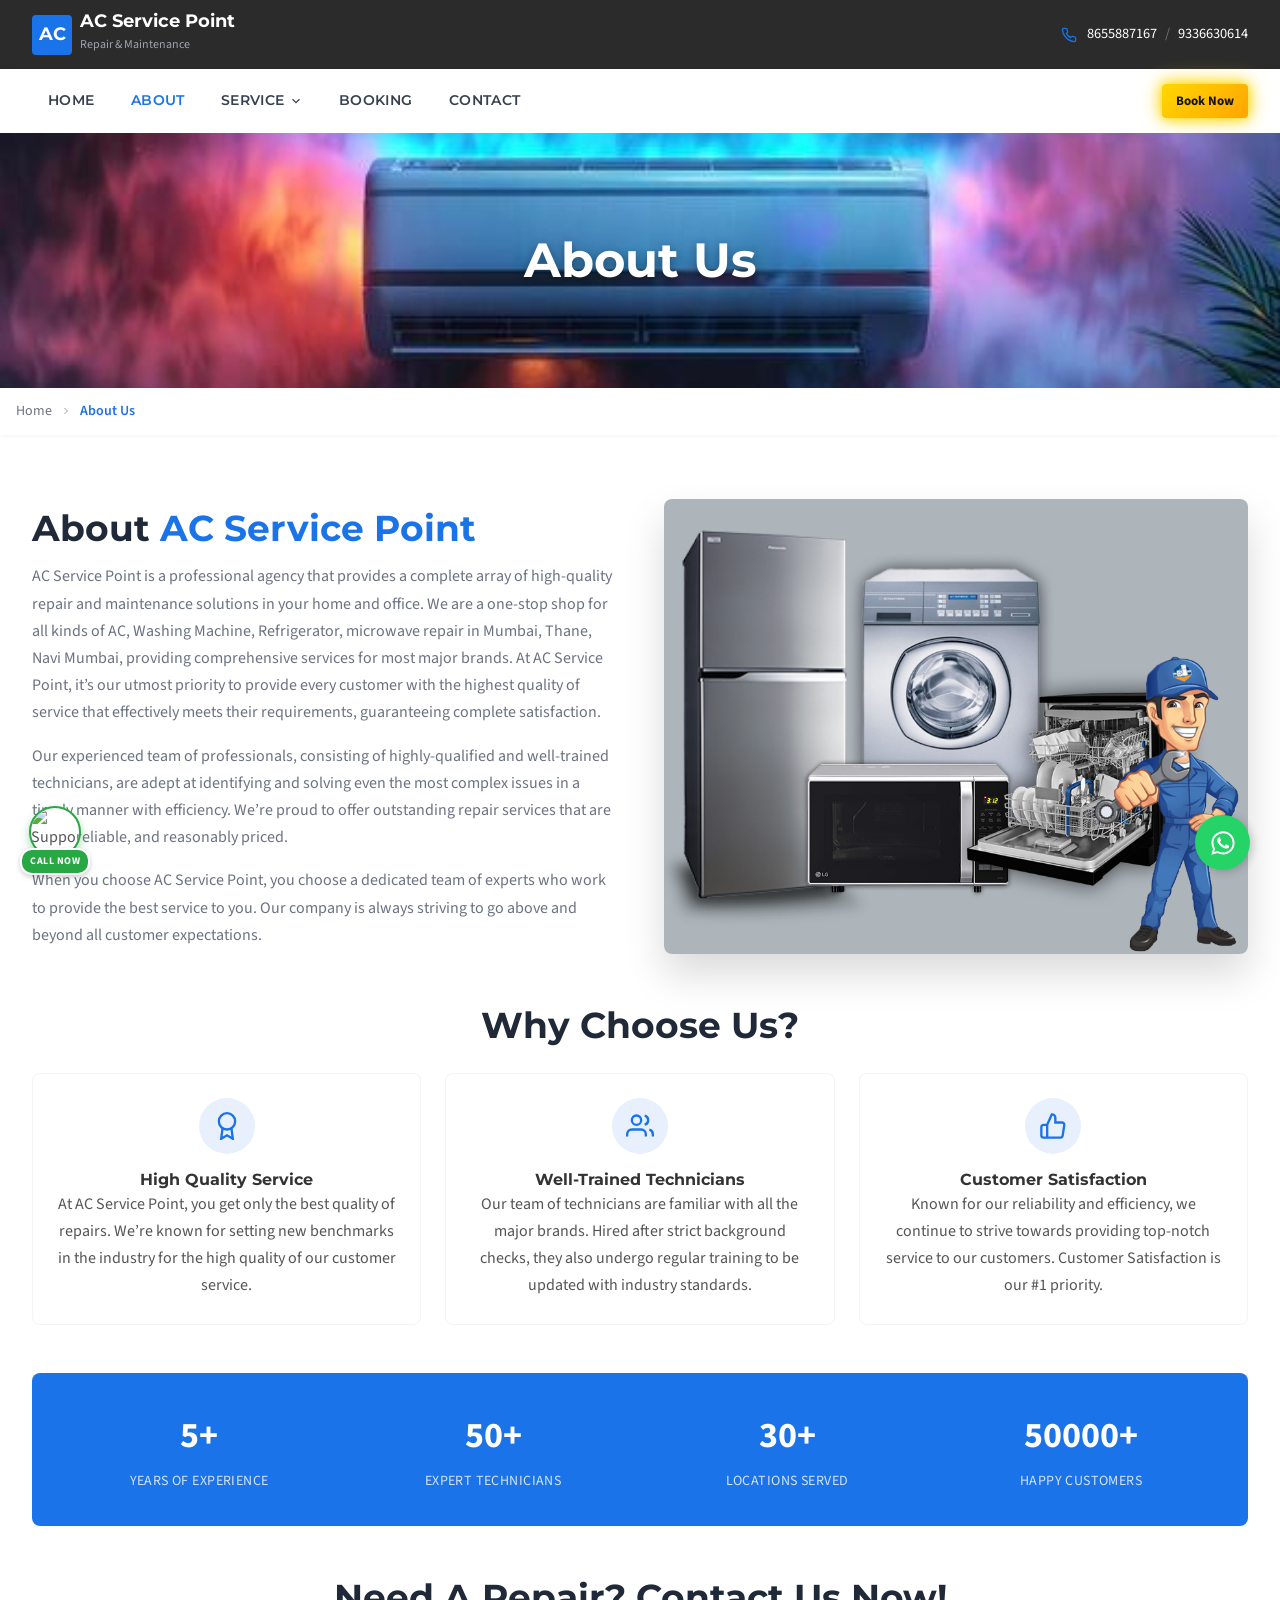
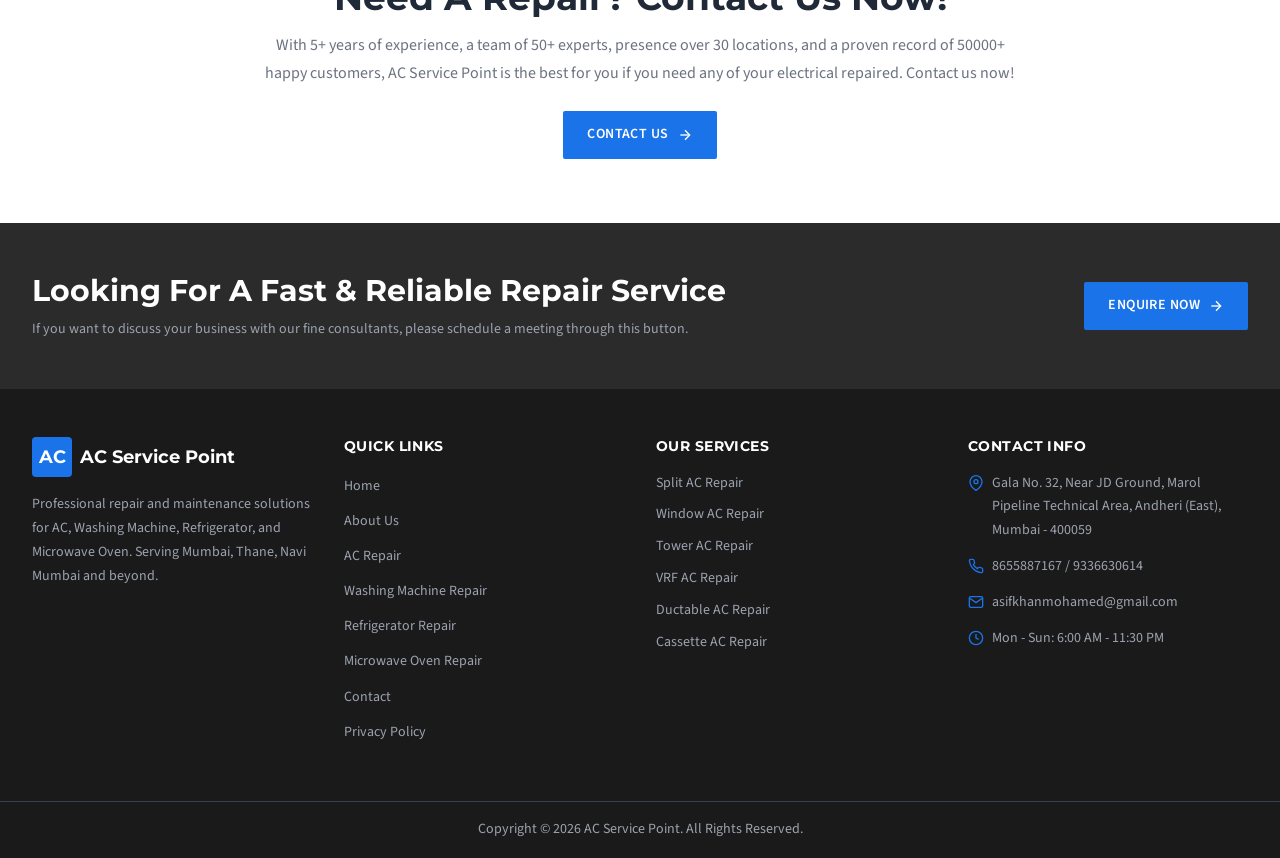
==== about.html @ 1a653a92 "Initial commit via Netlify [skip ci]" ====
<!doctype html>
<html lang="en">
<head>
<meta charset="UTF-8" />
<meta name="viewport" content="width=device-width, initial-scale=1.0" />
<title>About Us | AC Service Point - Expert Repair & Maintenance</title>
<meta name="description" content="Learn more about AC Service Point. We provide reliable residential and commercial AC, refrigerator, washing machine, and microwave repair across Mumbai." />
<meta name="keywords" content="about AC service point, expert appliance technicians, commercial AC repair Mumbai, trusted repair service provider" />
<link rel="stylesheet" href="style.css" />
</head>
<body>

<!-- ========================= HEADER ========================= -->
<header class="site-header">
  <div class="top-bar">
    <div class="container-custom">
      <a href="index.html" class="brand">
        <div class="brand-logo">AC</div>
        <div>
          <span class="brand-name">AC Service Point</span>
          <span class="brand-tag">Repair &amp; Maintenance</span>
        </div>
      </a>
      <div class="phones">
        <svg class="icon-inline" viewBox="0 0 24 24" fill="none" stroke="#1a73e8" stroke-width="2"><path d="M22 16.92v3a2 2 0 0 1-2.18 2 19.79 19.79 0 0 1-8.63-3.07 19.5 19.5 0 0 1-6-6 19.79 19.79 0 0 1-3.07-8.67A2 2 0 0 1 4.11 2h3a2 2 0 0 1 2 1.72c.127.96.361 1.903.7 2.81a2 2 0 0 1-.45 2.11L8.09 9.91a16 16 0 0 0 6 6l1.27-1.27a2 2 0 0 1 2.11-.45c.907.339 1.85.573 2.81.7A2 2 0 0 1 22 16.92z"/></svg>
        <a href="tel:8655887167">8655887167</a>
        <span class="sep">/</span>
        <a href="tel:9336630614">9336630614</a>
      </div>
    </div>
  </div>

  <nav class="navbar" id="navbar">
    <div class="container-custom nav-inner" style="display:flex; justify-content:space-between; align-items:center;">
      <button class="menu-toggle" onclick="toggleMobileMenu()" aria-label="Toggle menu">
        <svg id="menuIconOpen" viewBox="0 0 24 24" fill="none" stroke="currentColor" stroke-width="2"><line x1="3" y1="12" x2="21" y2="12"/><line x1="3" y1="6" x2="21" y2="6"/><line x1="3" y1="18" x2="21" y2="18"/></svg>
        <svg id="menuIconClose" viewBox="0 0 24 24" fill="none" stroke="currentColor" stroke-width="2" style="display:none"><line x1="18" y1="6" x2="6" y2="18"/><line x1="6" y1="6" x2="18" y2="18"/></svg>
      </button>

      <ul class="nav-links">
        <li><a href="index.html">Home</a></li>
        <li><a href="about.html" class="active">About</a></li>
        <li class="dropdown" id="serviceDropdown">
          <button type="button" onclick="toggleDropdown()">
            Service
            <svg class="chevron" viewBox="0 0 24 24" fill="none" stroke="currentColor" stroke-width="2"><polyline points="6 9 12 15 18 9"/></svg>
          </button>
          <ul class="dropdown-menu">
            <li><a href="ac-repair.html">Air Conditioner Repair</a></li>
            <li><a href="washing-machine-repair.html">Washing Machine Repair</a></li>
            <li><a href="refrigerator-repair.html">Refrigerator Repair</a></li>
            <li><a href="microwave-oven-repair.html">Microwave Oven Repair</a></li>
          </ul>
        </li>
        <li><a href="services.html">Booking</a></li>
        <li><a href="contact.html">Contact</a></li>
      </ul>

      <a href="services.html" style="background:linear-gradient(135deg, #FFD700, #FFA500); color:#111111; padding:6px 14px; border-radius:4px; font-weight:700; text-decoration:none; font-size:13px; box-shadow: 0 0 12px #FFD700, 0 0 22px rgba(255, 215, 0, 0.8);">Book Now</a>
    </div>

    <div class="mobile-menu" id="mobileMenu">
      <ul>
        <li><a href="index.html">Home</a></li>
        <li><a href="about.html" class="active">About</a></li>
        <li>
          <button type="button" class="mobile-dropdown-toggle" onclick="toggleMobileDropdown()">
            Service
            <svg class="chevron" viewBox="0 0 24 24" fill="none" stroke="currentColor" stroke-width="2"><polyline points="6 9 12 15 18 9"/></svg>
          </button>
          <ul class="mobile-submenu" id="mobileSubmenu">
            <li><a href="ac-repair.html">Air Conditioner Repair</a></li>
            <li><a href="washing-machine-repair.html">Washing Machine Repair</a></li>
            <li><a href="refrigerator-repair.html">Refrigerator Repair</a></li>
            <li><a href="microwave-oven-repair.html">Microwave Oven Repair</a></li>
          </ul>
        </li>
        <li><a href="services.html">Booking</a></li>
        <li><a href="contact.html">Contact</a></li>
      </ul>
    </div>
  </nav>
</header>

<!-- ========================= PAGE HEADER ========================= -->
<div class="page-header">
  <div class="page-header-bg" style="background-image:url('images/page-header-bg.jpg')">
    <div class="container-custom">
      <h1 class="text-shadow">About Us</h1>
    </div>
  </div>
  <div class="breadcrumb-bar">
    <div class="container-custom">
      <ul class="breadcrumb">
        <li><a href="index.html">Home</a></li>
        <svg class="sep" viewBox="0 0 24 24" fill="none" stroke="currentColor" stroke-width="2"><polyline points="9 18 15 12 9 6"/></svg>
        <li class="current">About Us</li>
      </ul>
    </div>
  </div>
</div>

<!-- ========================= ABOUT CONTENT ========================= -->
<section class="section-padding">
  <div class="container-custom">
    <div class="two-col" style="margin-bottom:3rem">
      <div class="animate-slide-in-left">
        <h2 class="section-title" style="margin-top:0">About <span class="accent-text">AC Service Point</span></h2>
        <p>AC Service Point is a professional agency that provides a complete array of high-quality repair and maintenance solutions in your home and office. We are a one-stop shop for all kinds of AC, Washing Machine, Refrigerator, microwave repair in Mumbai, Thane, Navi Mumbai, providing comprehensive services for most major brands. At AC Service Point, it&rsquo;s our utmost priority to provide every customer with the highest quality of service that effectively meets their requirements, guaranteeing complete satisfaction.</p>
        <p>Our experienced team of professionals, consisting of highly-qualified and well-trained technicians, are adept at identifying and solving even the most complex issues in a timely manner with efficiency. We&rsquo;re proud to offer outstanding repair services that are quick, reliable, and reasonably priced.</p>
        <p style="margin-bottom:0">When you choose AC Service Point, you choose a dedicated team of experts who work to provide the best service to you. Our company is always striving to go above and beyond all customer expectations.</p>
      </div>
      <div class="animate-slide-in-right">
        <img src="images/about-main.jpg" alt="AC Service Point" />
      </div>
    </div>

    <!-- Why Choose Us -->
    <div>
      <h3 class="section-title" style="text-align:center;margin-top:0">Why Choose Us?</h3>
      <div class="why-choose-grid">
        <div class="why-choose-card">
          <div class="feature-icon"><svg viewBox="0 0 24 24" fill="none" stroke="currentColor" stroke-width="2"><circle cx="12" cy="8" r="7"/><polyline points="8.21 13.89 7 23 12 20 17 23 15.79 13.88"/></svg></div>
          <h4>High Quality Service</h4>
          <p>At AC Service Point, you get only the best quality of repairs. We&rsquo;re known for setting new benchmarks in the industry for the high quality of our customer service.</p>
        </div>
        <div class="why-choose-card">
          <div class="feature-icon"><svg viewBox="0 0 24 24" fill="none" stroke="currentColor" stroke-width="2"><path d="M17 21v-2a4 4 0 0 0-4-4H5a4 4 0 0 0-4 4v2"/><circle cx="9" cy="7" r="4"/><path d="M23 21v-2a4 4 0 0 0-3-3.87"/><path d="M16 3.13a4 4 0 0 1 0 7.75"/></svg></div>
          <h4>Well-Trained Technicians</h4>
          <p>Our team of technicians are familiar with all the major brands. Hired after strict background checks, they also undergo regular training to be updated with industry standards.</p>
        </div>
        <div class="why-choose-card">
          <div class="feature-icon"><svg viewBox="0 0 24 24" fill="none" stroke="currentColor" stroke-width="2"><path d="M14 9V5a3 3 0 0 0-3-3l-4 9v11h11.28a2 2 0 0 0 2-1.7l1.38-9a2 2 0 0 0-2-2.3zM7 22H4a2 2 0 0 1-2-2v-7a2 2 0 0 1 2-2h3"/></svg></div>
          <h4>Customer Satisfaction</h4>
          <p>Known for our reliability and efficiency, we continue to strive towards providing top-notch service to our customers. Customer Satisfaction is our #1 priority.</p>
        </div>
      </div>
    </div>

    <!-- Stats -->
    <div class="stats-card">
      <div class="stats-grid">
        <div><p class="stat-value">5+</p><p class="stat-label">Years of Experience</p></div>
        <div><p class="stat-value">50+</p><p class="stat-label">Expert Technicians</p></div>
        <div><p class="stat-value">30+</p><p class="stat-label">Locations Served</p></div>
        <div><p class="stat-value">50000+</p><p class="stat-label">Happy Customers</p></div>
      </div>
    </div>

    <!-- Need a repair -->
    <div class="need-repair">
      <h3 class="section-title">Need A Repair? Contact Us Now!</h3>
      <p>With 5+ years of experience, a team of 50+ experts, presence over 30 locations, and a proven record of 50000+ happy customers, AC Service Point is the best for you if you need any of your electrical repaired. Contact us now!</p>
      <a href="contact.html" class="btn-primary">Contact Us
        <svg width="16" height="16" viewBox="0 0 24 24" fill="none" stroke="currentColor" stroke-width="2"><line x1="5" y1="12" x2="19" y2="12"/><polyline points="12 5 19 12 12 19"/></svg>
      </a>
    </div>
  </div>
</section>

<!-- ========================= CTA ========================= -->
<section class="cta-band">
  <div class="container-custom">
    <div>
      <h2>Looking For A Fast &amp; Reliable Repair Service</h2>
      <p>If you want to discuss your business with our fine consultants, please schedule a meeting through this button.</p>
    </div>
    <div>
      <button class="btn-primary" onclick="openEnquiryModal()">Enquire Now
        <svg width="16" height="16" viewBox="0 0 24 24" fill="none" stroke="currentColor" stroke-width="2"><line x1="5" y1="12" x2="19" y2="12"/><polyline points="12 5 19 12 12 19"/></svg>
      </button>
    </div>
  </div>
</section>

<!-- ========================= FOOTER ========================= -->
<footer class="site-footer">
  <div class="container-custom">
    <div class="footer-grid">
      <div class="footer-about">
        <div class="footer-brand">
          <div class="brand-logo">AC</div>
          <span class="brand-name">AC Service Point</span>
        </div>
        <p>Professional repair and maintenance solutions for AC, Washing Machine, Refrigerator, and Microwave Oven. Serving Mumbai, Thane, Navi Mumbai and beyond.</p>
      </div>
      <div>
        <h4>Quick Links</h4>
        <ul class="footer-links">
          <li><a href="index.html">Home</a></li>
          <li><a href="about.html">About Us</a></li>
          <li><a href="ac-repair.html">AC Repair</a></li>
          <li><a href="washing-machine-repair.html">Washing Machine Repair</a></li>
          <li><a href="refrigerator-repair.html">Refrigerator Repair</a></li>
          <li><a href="microwave-oven-repair.html">Microwave Oven Repair</a></li>
          <li><a href="contact.html">Contact</a></li>
		  <li><a href="privacy-policy.html">Privacy Policy</a></li>
        </ul>
      </div>
      <div>
        <h4>Our Services</h4>
        <ul class="footer-services">
          <li>Split AC Repair</li>
          <li>Window AC Repair</li>
          <li>Tower AC Repair</li>
          <li>VRF AC Repair</li>
          <li>Ductable AC Repair</li>
          <li>Cassette AC Repair</li>
        </ul>
      </div>
      <div>
        <h4>Contact Info</h4>
        <ul class="footer-contact">
          <li><svg viewBox="0 0 24 24" fill="none" stroke="currentColor" stroke-width="2"><path d="M21 10c0 7-9 13-9 13s-9-6-9-13a9 9 0 0 1 18 0z"/><circle cx="12" cy="10" r="3"/></svg><span>Gala No. 32, Near JD Ground, Marol Pipeline Technical Area, Andheri (East), Mumbai - 400059</span></li>
          <li><svg viewBox="0 0 24 24" fill="none" stroke="currentColor" stroke-width="2"><path d="M22 16.92v3a2 2 0 0 1-2.18 2 19.79 19.79 0 0 1-8.63-3.07 19.5 19.5 0 0 1-6-6 19.79 19.79 0 0 1-3.07-8.67A2 2 0 0 1 4.11 2h3a2 2 0 0 1 2 1.72c.127.96.361 1.903.7 2.81a2 2 0 0 1-.45 2.11L8.09 9.91a16 16 0 0 0 6 6l1.27-1.27a2 2 0 0 1 2.11-.45c.907.339 1.85.573 2.81.7A2 2 0 0 1 22 16.92z"/></svg><span><a href="tel:8655887167">8655887167</a> / <a href="tel:9336630614">9336630614</a></span></li>
          <li><svg viewBox="0 0 24 24" fill="none" stroke="currentColor" stroke-width="2"><path d="M4 4h16c1.1 0 2 .9 2 2v12c0 1.1-.9 2-2 2H4c-1.1 0-2-.9-2-2V6c0-1.1.9-2 2-2z"/><polyline points="22,6 12,13 2,6"/></svg><a href="mailto:asifkhanmohamed@gmail.com">asifkhanmohamed@gmail.com</a></li>
          <li><svg viewBox="0 0 24 24" fill="none" stroke="currentColor" stroke-width="2"><circle cx="12" cy="12" r="10"/><polyline points="12 6 12 12 16 14"/></svg><span>Mon - Sun: 6:00 AM - 11:30 PM</span></li>
        </ul>
      </div>
    </div>
  </div>
  <div class="footer-bottom">
    <div class="container-custom">
      <p>Copyright &copy; <span id="year"></span> AC Service Point. All Rights Reserved.</p>
    </div>
  </div>
</footer>

<!-- ========================= ENQUIRY MODAL ========================= -->
<div class="modal-overlay" id="enquiryModal" onclick="closeEnquiryModalOverlay(event)">
  <div class="modal-content" onclick="event.stopPropagation()">
    <div class="modal-header">
      <h4>Enquiry Form</h4>
      <button class="modal-close" onclick="closeEnquiryModal()">
        <svg viewBox="0 0 24 24" fill="none" stroke="currentColor" stroke-width="2"><line x1="18" y1="6" x2="6" y2="18"/><line x1="6" y1="6" x2="18" y2="18"/></svg>
      </button>
    </div>
    
    <!-- Form with ID 'contactForm' for the AJAX script -->
    <form class="modal-body" id="contactForm">
      <!-- Web3Forms Hidden Inputs -->
      <input type="hidden" name="access_key" value="e9f3c609-80e4-412a-94fb-addff8fb1301">
      <input type="hidden" name="subject" value="New Quick Enquiry from Website">

      <div class="form-field">
        <input type="text" name="name" placeholder="Full Name" required />
      </div>

      <div class="form-field">
        <input type="text" name="mobile" placeholder="Mobile Number" required maxlength="10" minlength="10" oninput="this.value=this.value.replace(/[^0-9]/g,'')" />
      </div>

      <div class="form-field">
        <select name="service" required>
          <option value="" disabled selected>Select Service</option>
          <option>Flat AC Copper Piping Installation</option>
  <option>Commercial AC Project Piping Work</option>

  <!-- Split AC -->
  <option>Split AC Service</option>
  <option>Split AC Repair</option>
  <option>Split AC Gas Charging</option>
  <option>Split AC Installation</option>
  <option>Split AC Uninstallation</option>
  
  <!-- Window AC -->
  <option>Window AC Service</option>
  <option>Window AC Repair</option>
  <option>Window AC Gas Charging</option>
  <option>Window AC Installation</option>
  <option>Window AC Uninstallation</option>
  
  <!-- Cassette AC -->
  <option>Cassette AC Service</option>
  <option>Cassette AC Repair</option>
  <option>Cassette AC Gas Charging</option>
  <option>Cassette AC Installation</option>
  <option>Cassette AC Uninstallation</option>

  <!-- Tower AC -->
  <option>Tower AC Service</option>
  <option>Tower AC Repair</option>
  <option>Tower AC Gas Charging</option>
  <option>Tower AC Installation</option>
  <option>Tower AC Uninstallation</option>
  
  <!-- VRF AC (Commercial / Large Projects) -->
  <option>VRF AC Project Consultation & Designing</option>
  <option>VRF AC Piping & Installation Work</option>
  <option>VRF AC Service & Maintenance</option>
  <option>VRF AC Repair & Gas Charging</option>
  <option>VRF AC Uninstallation</option>
  
  <!-- Ductable AC (Commercial / Large Projects) -->
  <option>Ductable AC Project Designing & Layout</option>
  <option>Ductable AC Ducting & Piping Work</option>
  <option>Ductable AC Installation</option>
  <option>Ductable AC Service & Maintenance</option>
  <option>Ductable AC Repair & Gas Charging</option>
  <option>Ductable AC Uninstallation</option>
  
  <!-- Package AC (Commercial) -->
  <option>Package AC Installation</option>
  <option>Package AC Service & Maintenance</option>
  <option>Package AC Repair & Gas Charging</option>
  <option>Package AC Uninstallation</option>
  
  <!-- Refrigerator -->
  <option>Refrigerator Service</option>
  <option>Refrigerator Repair</option>
  <option>Refrigerator Gas Charging</option>
  <option>Refrigerator Installation</option>
  <option>Refrigerator Uninstallation</option>
  
  <!-- Washing Machine -->
  <option>Washing Machine Service</option>
  <option>Washing Machine Repair</option>
  <option>Washing Machine Installation</option>
  <option>Washing Machine Uninstallation</option>
  
  <!-- Microwave Oven -->
  <option>Microwave Oven Service</option>
  <option>Microwave Oven Repair</option>
  <option>Microwave Oven Installation</option>
  <option>Microwave Oven Uninstallation</option>
        </select>
      </div>

      <div class="form-field">
        <input type="text" name="area" placeholder="Enter Area / Society (Serving All Mumbai)" required />
      </div>

      <button type="submit" class="modal-submit" id="submitBtn">Submit</button>
    </form>

    <div class="modal-footer">
      <button class="modal-cancel" onclick="closeEnquiryModal()">Close</button>
    </div>
  </div>
</div>
<!-- ========================= GIRL CALL BUTTON (LEFT SIDE) ========================= -->
<a href="tel:8655887167" class="support-call-btn" aria-label="Call Now">
  <div class="support-img-wrapper">
    <img src="https://images.unsplash.com/photo-1573496359142-b8d87734a5a2?w=150&auto=format&fit=crop&q=80" alt="Support Agent">
  </div>
  <span class="call-now-badge">Call Now</span>
</a>
<!-- Floating WhatsApp Button -->
<a href="https://api.whatsapp.com/send?phone=8655887167&text=I want to Know More about your Services." target="_blank" rel="noopener noreferrer" class="float-whatsapp" aria-label="Chat on WhatsApp">
  <svg viewBox="0 0 24 24" fill="currentColor"><path d="M12.04 2C6.58 2 2.13 6.45 2.13 11.91c0 1.75.46 3.45 1.32 4.95L2.05 22l5.25-1.38a9.9 9.9 0 0 0 4.74 1.21h.01c5.46 0 9.91-4.45 9.91-9.91 0-2.65-1.03-5.14-2.9-7.01A9.82 9.82 0 0 0 12.04 2m.01 1.67c2.2 0 4.26.86 5.82 2.42a8.19 8.19 0 0 1 2.41 5.82c0 4.54-3.7 8.23-8.24 8.23a8.2 8.2 0 0 1-4.19-1.15l-.3-.18-3.12.82.83-3.04-.2-.31a8.18 8.18 0 0 1-1.26-4.38c0-4.54 3.7-8.23 8.25-8.23M8.53 7.33c-.16 0-.43.06-.66.31s-.87.86-.87 2.07.89 2.39 1.01 2.56 1.76 2.83 4.33 3.85c2.14.85 2.57.68 3.04.64s1.51-.62 1.72-1.21.21-1.1.15-1.21-.23-.17-.48-.3-1.51-.75-1.75-.83-.4-.13-.58.13-.68.83-.83 1-.31.19-.56.06a7.06 7.06 0 0 1-2.09-1.29 7.85 7.85 0 0 1-1.44-1.8c-.15-.26 0-.39.11-.53.11-.13.25-.31.37-.47.12-.15.16-.26.24-.44s.04-.33-.02-.46c-.06-.14-.58-1.44-.8-1.96s-.42-.44-.58-.45-.33-.01-.5-.01z"/></svg>
</a>

<!-- Back to Top Button -->
<button class="back-to-top" id="backToTop" onclick="scrollToTop()" aria-label="Back to top">
  <svg viewBox="0 0 24 24" fill="none" stroke="currentColor" stroke-width="2"><polyline points="18 15 12 9 6 15"/></svg>
</button>

<!-- Web3Forms AJAX Script with Redirect -->
<script>
  const contactForm = document.getElementById('contactForm');
  const submitBtn = document.getElementById('submitBtn');

  if(contactForm) {
    contactForm.addEventListener('submit', async (e) => {
      e.preventDefault();

      const formData = new FormData(contactForm);
      const originalHTML = submitBtn.innerHTML;

      submitBtn.textContent = "Sending...";
      submitBtn.disabled = true;

      try {
        const response = await fetch("https://api.web3forms.com/submit", {
            method: "POST",
            body: formData
        });

        const data = await response.json();

        if (response.ok) {
            // Form successful hone par seedha thank-you.html par bhej dega
            window.location.href = "thank-you.html";
        } else {
            alert("Error: " + data.message);
            submitBtn.innerHTML = originalHTML;
            submitBtn.disabled = false;
        }

      } catch (error) {
        alert("Something went wrong. Please try again.");
        submitBtn.innerHTML = originalHTML;
        submitBtn.disabled = false;
      }
    });
  }
</script>

<script src="script.js"></script>
</body>
</html>
---- style.css ----
/* =========================================================
   AC SERVICE POINT — MAIN STYLESHEET
   Converted from the original React/Tailwind build.
   Colors, fonts, spacing and layout match the original design.
   ========================================================= */

@import url('https://fonts.googleapis.com/css?family=Montserrat:200,300,400,500,600,700|Source+Sans+Pro:300,400,600');

/* ---------- Reset ---------- */
* { margin: 0; padding: 0; box-sizing: border-box; }
img { max-width: 100%; display: block; }
a { text-decoration: none; color: inherit; }
ul { list-style: none; }
button { font: inherit; cursor: pointer; border: none; background: none; }

/* ---------- Theme variables ---------- */
:root {
  --primary: #1a73e8;
  --primary-50: #e8f0fe;
  --primary-100: #d2e3fc;
  --primary-200: #a8c7fa;
  --primary-600: #1557b0;
  --primary-700: #11438a;
  --primary-800: #0d3368;
  --primary-900: #08204a;

  --accent: #ff6b35;
  --accent-600: #e85420;

  --darkgray: #2b2b2b;
  --dark: #1a1a1a;

  --text-body: #555;
  --text-heading: #333;
  --text-muted: #6b7280;

  --font-heading: 'Montserrat', sans-serif;
  --font-body: 'Source Sans Pro', sans-serif;
}

html { scroll-behavior: smooth; }

body {
  font-family: var(--font-body);
  color: var(--text-body);
  line-height: 1.7;
  background: #fff;
}

h1, h2, h3, h4, h5, h6 {
  font-family: var(--font-heading);
  color: var(--text-heading);
  line-height: 1.3;
}

/* ---------- Layout helpers ---------- */
.container-custom {
  max-width: 1280px;
  margin: 0 auto;
  padding: 0 1rem;
}
@media (min-width: 640px)  { .container-custom { padding: 0 1.5rem; } }
@media (min-width: 1024px) { .container-custom { padding: 0 2rem; } }

.section-padding { padding: 4rem 0; }

.text-shadow { text-shadow: 0 2px 8px rgba(0,0,0,0.3); }

/* ---------- Buttons ---------- */
.btn-primary,
.btn-accent {
  display: inline-flex;
  align-items: center;
  justify-content: center;
  gap: 0.5rem;
  padding: 0.75rem 1.5rem;
  color: #fff;
  font-weight: 600;
  border-radius: 2px;
  transition: all 0.3s ease;
  text-transform: uppercase;
  letter-spacing: 0.03em;
  font-size: 0.875rem;
}
.btn-primary { background: var(--primary); }
.btn-primary:hover { background: var(--primary-600); box-shadow: 0 10px 20px rgba(26,115,232,0.25); }
.btn-accent { background: var(--accent); }
.btn-accent:hover { background: var(--accent-600); box-shadow: 0 10px 20px rgba(255,107,53,0.25); }

/* ==========================================================
   HEADER
   ========================================================== */
.site-header { width: 100%; }

.top-bar {
  background: var(--darkgray);
  color: #fff;
  padding: 0.75rem 0;
}
.top-bar .container-custom {
  display: flex;
  align-items: center;
  justify-content: space-between;
  flex-wrap: wrap;
  gap: 0.5rem;
}
.brand { display: flex; align-items: center; gap: 0.5rem; }
.brand-logo {
  width: 40px; height: 40px;
  background: var(--primary);
  border-radius: 4px;
  display: flex; align-items: center; justify-content: center;
  font-family: var(--font-heading);
  font-weight: 700;
  color: #fff;
  font-size: 1.125rem;
  flex-shrink: 0;
}
.brand-name { font-family: var(--font-heading); font-weight: 700; color: #fff; font-size: 1.125rem; line-height: 1; display: block; }
.brand-tag { font-size: 0.75rem; color: #9ca3af; }
.top-bar .phones { display: flex; align-items: center; gap: 0.5rem; font-size: 0.9rem; }
.top-bar .phones a { color: #fff; transition: color 0.2s; }
.top-bar .phones a:hover { color: var(--primary); }
.top-bar .phones .sep { color: #6b7280; }
.icon-inline { width: 16px; height: 16px; vertical-align: -3px; margin-right: 2px; }

.navbar {
  background: #fff;
  box-shadow: 0 2px 8px rgba(0,0,0,0.08);
}
.navbar.is-sticky { position: sticky; top: 0; z-index: 500; }
.navbar .nav-inner {
  display: flex;
  align-items: center;
  justify-content: space-between;
  height: 64px;
}
.nav-links {
  display: none;
  align-items: center;
  gap: 0.25rem;
  font-family: var(--font-heading);
}
@media (min-width: 768px) { .nav-links { display: flex; } }
.nav-links > li { position: relative; }
.nav-links a, .nav-links > li > button {
  display: flex;
  align-items: center;
  gap: 0.25rem;
  padding: 0.5rem 1rem;
  font-size: 0.875rem;
  font-weight: 600;
  text-transform: uppercase;
  letter-spacing: 0.03em;
  color: #374151;
  transition: color 0.2s;
}
.nav-links a:hover, .nav-links > li > button:hover { color: var(--primary); }
.nav-links a.active, .nav-links > li.active > button { color: var(--primary); }
.chevron { width: 14px; height: 14px; transition: transform 0.2s; }
.dropdown.open .chevron { transform: rotate(180deg); }

.dropdown-menu {
  display: none;
  position: absolute;
  top: 100%;
  left: 0;
  background: #fff;
  box-shadow: 0 20px 40px rgba(0,0,0,0.15);
  border-radius: 0 0 6px 6px;
  min-width: 260px;
  padding: 0.5rem 0;
  z-index: 50;
}
.dropdown.open .dropdown-menu { display: block; }
.dropdown-menu li a {
  display: block;
  padding: 0.65rem 1rem;
  font-size: 0.875rem;
  text-transform: none;
  font-weight: 400;
  color: #374151;
}
.dropdown-menu li a:hover { background: #f9fafb; color: var(--primary); }
.dropdown-menu li a.active { color: var(--primary); background: var(--primary-50); }

.menu-toggle {
  display: flex;
  padding: 0.5rem;
  color: #374151;
}
@media (min-width: 768px) { .menu-toggle { display: none; } }
.menu-toggle svg { width: 24px; height: 24px; }

.mobile-menu { display: none; background: #fff; border-top: 1px solid #e5e7eb; }
.mobile-menu.open { display: block; }
@media (min-width: 768px) { .mobile-menu { display: none !important; } }
.mobile-menu > ul { padding: 0.5rem 0; }
.mobile-menu > ul > li > a,
.mobile-menu .mobile-dropdown-toggle {
  display: flex;
  align-items: center;
  justify-content: space-between;
  width: 100%;
  padding: 0.75rem 1rem;
  font-size: 0.875rem;
  font-weight: 600;
  text-transform: uppercase;
  color: #374151;
}
.mobile-menu .mobile-dropdown-toggle .chevron { width: 16px; height: 16px; }
.mobile-submenu { display: none; background: #f9fafb; padding-left: 1rem; }
.mobile-submenu.open { display: block; }
.mobile-submenu li a { display: block; padding: 0.65rem 1rem; font-size: 0.875rem; color: #4b5563; }
.mobile-menu a.active { color: var(--primary); }

/* ==========================================================
   HERO SLIDER (Home page)
   ========================================================== */
.hero-slider {
  position: relative;
  height: 500px;
  overflow: hidden;
}
@media (min-width: 768px) { .hero-slider { height: 600px; } }
.hero-slide {
  position: absolute;
  inset: 0;
  opacity: 0;
  transition: opacity 1s ease;
}
.hero-slide.active { opacity: 1; }
.hero-slide img { width: 100%; height: 100%; object-fit: cover; }
.hero-slide::after {
  content: '';
  position: absolute; inset: 0;
  background: linear-gradient(to right, rgba(26,26,26,0.9), rgba(26,26,26,0.7) 50%, rgba(26,26,26,0.5));
}
.hero-content {
  position: relative;
  height: 100%;
  display: flex;
  align-items: center;
  z-index: 2;
}
.hero-content .container-custom { width: 100%; }
.hero-text { max-width: 42rem; }
.hero-badge {
  display: inline-block;
  padding: 0.4rem 1rem;
  background: rgba(26,115,232,0.9);
  color: #fff;
  font-size: 0.875rem;
  font-weight: 600;
  border-radius: 9999px;
  margin-bottom: 1rem;
  text-transform: uppercase;
  letter-spacing: 0.03em;
}
.hero-title {
  font-size: 2.5rem;
  font-weight: 700;
  color: #fff;
  margin-bottom: 1rem;
  line-height: 1.2;
}
@media (min-width: 768px) { .hero-title { font-size: 3.75rem; } }
.hero-title .accent-text { color: var(--primary); }
.hero-desc { font-size: 1.125rem; color: #e5e7eb; margin-bottom: 2rem; max-width: 36rem; }
.hero-actions { display: flex; flex-wrap: wrap; gap: 1rem; }
.btn-outline-white {
  display: inline-flex; align-items: center; gap: 0.5rem;
  padding: 0.75rem 1.5rem;
  border: 2px solid #fff;
  color: #fff;
  font-weight: 600;
  text-transform: uppercase;
  letter-spacing: 0.03em;
  font-size: 0.875rem;
  border-radius: 2px;
  transition: all 0.3s ease;
}
.btn-outline-white:hover { background: #fff; color: var(--dark); }
.slider-dots {
  position: absolute;
  bottom: 1.5rem;
  left: 50%;
  transform: translateX(-50%);
  display: flex;
  gap: 0.5rem;
  z-index: 3;
}
.slider-dots button {
  height: 8px; width: 8px;
  border-radius: 9999px;
  background: rgba(255,255,255,0.6);
  transition: all 0.3s ease;
}
.slider-dots button.active { width: 32px; background: var(--primary); }

/* ---------- Stats bar ---------- */
.stats-bar { background: var(--primary); padding: 2.5rem 0; }
.stats-grid {
  display: grid;
  grid-template-columns: repeat(2, 1fr);
  gap: 1.5rem;
  text-align: center;
}
@media (min-width: 768px) { .stats-grid { grid-template-columns: repeat(4, 1fr); } }
.stats-grid .stat-value { font-size: 2rem; font-weight: 700; color: #fff; margin-bottom: 0.25rem; }
@media (min-width: 768px) { .stats-grid .stat-value { font-size: 2.25rem; } }
.stats-grid .stat-label { font-size: 0.875rem; color: var(--primary-100); text-transform: uppercase; letter-spacing: 0.03em; }

/* ---------- Section headers ---------- */
.section-header { text-align: center; margin-bottom: 3rem; }
.section-kicker {
  color: var(--primary);
  font-family: var(--font-heading);
  font-weight: 600;
  font-size: 0.875rem;
  text-transform: uppercase;
  letter-spacing: 0.08em;
}
.section-title {
  font-size: 1.875rem;
  font-weight: 700;
  color: #1f2937;
  margin-top: 0.5rem;
  margin-bottom: 0.75rem;
}
@media (min-width: 768px) { .section-title { font-size: 2.25rem; } }
.section-title .accent-text { color: var(--primary); }
.section-sub { color: var(--text-muted); max-width: 42rem; margin: 0 auto; }

.bg-light { background: #f9fafb; }

/* ---------- Service cards (home grid) ---------- */
.services-grid {
  display: grid;
  grid-template-columns: 1fr;
  gap: 1.5rem;
}
@media (min-width: 640px)  { .services-grid { grid-template-columns: repeat(2, 1fr); } }
@media (min-width: 1024px) { .services-grid { grid-template-columns: repeat(4, 1fr); } }

.service-card {
  background: #fff;
  border-radius: 8px;
  overflow: hidden;
  box-shadow: 0 4px 10px rgba(0,0,0,0.08);
  transition: all 0.4s cubic-bezier(0.175, 0.885, 0.32, 1.275);
}
.service-card:hover { transform: translateY(-8px); box-shadow: 0 20px 40px rgba(0,0,0,0.15); }
.service-card .thumb { position: relative; height: 13rem; overflow: hidden; }
.service-card .thumb img { width: 100%; height: 100%; object-fit: cover; transition: transform 0.5s ease; }
.service-card:hover .thumb img { transform: scale(1.1); }
.service-card .thumb::after {
  content: '';
  position: absolute; inset: 0;
  background: linear-gradient(to top, rgba(26,26,26,0.6), transparent 60%);
}
.service-card .thumb-icon {
  position: absolute; left: 1rem; bottom: 1rem; z-index: 2;
  width: 40px; height: 40px;
  background: var(--primary);
  border-radius: 9999px;
  display: flex; align-items: center; justify-content: center;
  color: #fff;
}
.service-card .card-body { padding: 1.25rem; }
.service-card .card-body h3 { font-size: 1.125rem; font-weight: 600; margin-bottom: 0.5rem; transition: color 0.2s; }
.service-card:hover .card-body h3 { color: var(--primary); }
.service-card .card-body p { font-size: 0.875rem; color: var(--text-muted); margin-bottom: 1rem; }
.read-more {
  display: inline-flex; align-items: center; gap: 0.25rem;
  color: var(--primary); font-weight: 600; font-size: 0.875rem;
  transition: gap 0.2s;
}
.read-more:hover { gap: 0.5rem; }
.read-more svg { width: 16px; height: 16px; }

/* ---------- Feature cards (Why Choose Us) ---------- */
.features-grid {
  display: grid;
  grid-template-columns: 1fr;
  gap: 1.5rem;
}
@media (min-width: 640px)  { .features-grid { grid-template-columns: repeat(2, 1fr); } }
@media (min-width: 1024px) { .features-grid { grid-template-columns: repeat(4, 1fr); } }
.feature-card {
  text-align: center;
  padding: 1.5rem;
  border-radius: 8px;
  border: 1px solid #f3f4f6;
  transition: all 0.3s ease;
}
.feature-card:hover { box-shadow: 0 10px 25px rgba(0,0,0,0.08); border-color: var(--primary-200); }
.feature-icon {
  width: 64px; height: 64px;
  background: var(--primary-50);
  border-radius: 9999px;
  display: flex; align-items: center; justify-content: center;
  margin: 0 auto 1rem;
  color: var(--primary);
}
.feature-icon svg { width: 32px; height: 32px; }
.feature-card h3 { font-size: 1.125rem; font-weight: 600; margin-bottom: 0.5rem; }
.feature-card p { font-size: 0.875rem; color: var(--text-muted); }

/* ---------- About preview / two-column ---------- */
.two-col {
  display: grid;
  grid-template-columns: 1fr;
  gap: 3rem;
  align-items: center;
}
@media (min-width: 768px) { .two-col { grid-template-columns: repeat(2, 1fr); } }
.two-col img { border-radius: 8px; box-shadow: 0 20px 40px rgba(0,0,0,0.15); width: 100%; height: auto; object-fit: cover; }
.two-col p { color: var(--text-muted); margin-bottom: 1rem; }

/* ---------- CTA band ---------- */
.cta-band { background: var(--darkgray); padding: 3rem 0; }
.cta-band .container-custom {
  display: flex;
  flex-direction: column;
  align-items: center;
  justify-content: space-between;
  gap: 1.5rem;
  text-align: center;
}
@media (min-width: 768px) { .cta-band .container-custom { flex-direction: row; text-align: left; } }
.cta-band h2 { color: #fff; font-size: 1.5rem; font-weight: 700; margin-bottom: 0.5rem; }
@media (min-width: 768px) { .cta-band h2 { font-size: 1.875rem; } }
.cta-band p { color: #9ca3af; font-size: 0.875rem; }

/* ==========================================================
   FOOTER
   ========================================================== */
.site-footer { background: var(--dark); color: #fff; }
.footer-grid {
  display: grid;
  grid-template-columns: 1fr;
  gap: 2rem;
  padding: 3rem 0;
}
@media (min-width: 768px) { .footer-grid { grid-template-columns: repeat(4, 1fr); } }
.footer-grid h4 { color: #fff; font-size: 0.875rem; text-transform: uppercase; letter-spacing: 0.03em; margin-bottom: 1rem; }
.footer-about p { color: #9ca3af; font-size: 0.875rem; }
.footer-brand { display: flex; align-items: center; gap: 0.5rem; margin-bottom: 1rem; }
.footer-links li { margin-bottom: 0.5rem; }
.footer-links a { color: #9ca3af; font-size: 0.875rem; transition: color 0.2s; }
.footer-links a:hover { color: var(--primary); }
.footer-services li { color: #9ca3af; font-size: 0.875rem; margin-bottom: 0.5rem; }
.footer-contact li { display: flex; align-items: flex-start; gap: 0.5rem; margin-bottom: 0.75rem; font-size: 0.875rem; color: #9ca3af; }
.footer-contact svg { width: 16px; height: 16px; color: var(--primary); flex-shrink: 0; margin-top: 3px; }
.footer-contact a { color: #9ca3af; transition: color 0.2s; }
.footer-contact a:hover { color: var(--primary); }
.footer-bottom { border-top: 1px solid #374151; padding: 1rem 0; }
.footer-bottom p { text-align: center; font-size: 0.875rem; color: #9ca3af; }

/* ==========================================================
   PAGE HEADER (About / Contact / Services / Service detail)
   ========================================================== */
.page-header { text-align: center; }
.page-header-bg {
  position: relative;
  padding: 6rem 0;
  background-size: cover;
  background-position: center;
}
.page-header-bg::before {
  content: '';
  position: absolute; inset: 0;
  background: none;
}
.page-header-bg .container-custom { position: relative; z-index: 1; }
.page-header-bg h1 { font-size: 2.25rem; font-weight: 700; color: #fff; }
@media (min-width: 768px) { .page-header-bg h1 { font-size: 3rem; } }
.breadcrumb-bar { background: #fff; box-shadow: 0 1px 4px rgba(0,0,0,0.06); }
.breadcrumb-bar .container-custom { padding: 0.75rem 1rem; }
.breadcrumb { display: flex; align-items: center; gap: 0.5rem; font-size: 0.875rem; }
.breadcrumb a { color: var(--text-muted); transition: color 0.2s; }
.breadcrumb a:hover { color: var(--primary); }
.breadcrumb .sep { width: 12px; height: 12px; color: #9ca3af; }
.breadcrumb .current { color: var(--primary); font-weight: 600; }

/* ==========================================================
   ABOUT PAGE
   ========================================================== */
.why-choose-grid {
  display: grid;
  grid-template-columns: 1fr;
  gap: 1.5rem;
  margin-top: 1.5rem;
}
@media (min-width: 768px) { .why-choose-grid { grid-template-columns: repeat(3, 1fr); } }
.why-choose-card {
  padding: 1.5rem;
  border-radius: 8px;
  border: 1px solid #f3f4f6;
  text-align: center;
  transition: all 0.3s ease;
}
.why-choose-card:hover { box-shadow: 0 10px 25px rgba(0,0,0,0.08); border-color: var(--primary-200); }
.why-choose-card .feature-icon { width: 56px; height: 56px; }
.why-choose-card .feature-icon svg { width: 28px; height: 28px; }

.stats-card { margin-top: 3rem; background: var(--primary); border-radius: 8px; padding: 2rem; }
.stats-card .stats-grid .stat-label { color: var(--primary-100); }

.need-repair { margin-top: 3rem; text-align: center; }
.need-repair p { max-width: 48rem; margin: 0 auto 1.5rem; color: var(--text-muted); }

/* ==========================================================
   SERVICE DETAIL PAGES
   ========================================================== */
.service-intro { max-width: 56rem; margin: 0 auto; }
.service-intro h2 { font-size: 1.875rem; font-weight: 700; margin-bottom: 1.5rem; }
@media (min-width: 768px) { .service-intro h2 { font-size: 2.25rem; } }
.service-intro > p { color: var(--text-muted); margin-bottom: 1rem; }

.problems-block {
  display: grid;
  grid-template-columns: 1fr;
  gap: 2rem;
  margin: 2.5rem 0;
}
@media (min-width: 768px) { .problems-block { grid-template-columns: repeat(2, 1fr); } }
.problems-block strong { display: block; font-weight: 600; color: #374151; margin-bottom: 1rem; }
.problem-list li {
  position: relative;
  padding-left: 24px;
  margin-bottom: 8px;
  font-size: 0.875rem;
  color: var(--text-muted);
}
.problem-list li::before { content: '✓'; position: absolute; left: 0; color: var(--primary); font-weight: bold; }
.problems-image { border-radius: 8px; overflow: hidden; box-shadow: 0 20px 40px rgba(0,0,0,0.15); }
.problems-image img { width: 100%; height: 100%; object-fit: cover; }

.inline-cta {
  margin-top: 2rem;
  background: var(--primary-50);
  border-radius: 8px;
  padding: 1.5rem;
  text-align: center;
}
.inline-cta p { font-weight: 600; color: #374151; margin-bottom: 1rem; }

.extra-services-grid {
  display: grid;
  grid-template-columns: repeat(2, 1fr);
  gap: 1.5rem;
}
@media (min-width: 768px)  { .extra-services-grid { grid-template-columns: repeat(3, 1fr); } }
@media (min-width: 1024px) { .extra-services-grid { grid-template-columns: repeat(4, 1fr); } }
.mini-card { background: #fff; border-radius: 6px; overflow: hidden; box-shadow: 0 4px 10px rgba(0,0,0,0.08); }
.mini-card .thumb { height: 12rem; overflow: hidden; }
.mini-card .thumb img { width: 100%; height: 100%; object-fit: cover; transition: transform 0.5s ease; }
.mini-card:hover .thumb img { transform: scale(1.1); }
.mini-card .card-body { padding: 1rem; text-align: center; }
.mini-card .card-body h3 { font-size: 0.875rem; font-weight: 600; transition: color 0.2s; }
.mini-card:hover .card-body h3 { color: var(--primary); }

/* ==========================================================
   SERVICES OVERVIEW PAGE
   ========================================================== */
.services-overview-list {
  display: grid;
  grid-template-columns: 1fr;
  gap: 2rem;
}
@media (min-width: 768px) { .services-overview-list { grid-template-columns: repeat(2, 1fr); } }
.overview-card {
  display: flex;
  flex-direction: column;
  background: #fff;
  border-radius: 8px;
  overflow: hidden;
  box-shadow: 0 4px 10px rgba(0,0,0,0.08);
  transition: all 0.3s ease;
}
.overview-card:hover { transform: translateY(-6px); box-shadow: 0 20px 40px rgba(0,0,0,0.15); }
.overview-card .thumb { height: 14rem; overflow: hidden; }
.overview-card .thumb img { width: 100%; height: 100%; object-fit: cover; transition: transform 0.5s ease; }
.overview-card:hover .thumb img { transform: scale(1.08); }
.overview-card .card-body { padding: 1.5rem; flex: 1; display: flex; flex-direction: column; }
.overview-card h3 { font-size: 1.25rem; font-weight: 600; margin-bottom: 0.5rem; }
.overview-card p { color: var(--text-muted); font-size: 0.9rem; margin-bottom: 1rem; flex: 1; }

/* ==========================================================
   CONTACT PAGE
   ========================================================== */
.contact-grid {
  display: grid;
  grid-template-columns: 1fr;
  gap: 2.5rem;
}
@media (min-width: 768px) { .contact-grid { grid-template-columns: repeat(2, 1fr); } }
.contact-info h2, .contact-form h2 {
  font-size: 1.25rem;
  font-weight: 600;
  text-transform: uppercase;
  letter-spacing: 0.03em;
  margin-bottom: 1.5rem;
}
.contact-info ul li { display: flex; align-items: flex-start; gap: 1rem; margin-bottom: 1.5rem; }
.contact-info .icon-circle {
  width: 48px; height: 48px;
  background: var(--primary-50);
  border-radius: 9999px;
  display: flex; align-items: center; justify-content: center;
  flex-shrink: 0;
}
.contact-info .icon-circle svg { width: 24px; height: 24px; color: var(--primary); }
.contact-info strong { display: block; font-family: var(--font-heading); color: #374151; margin-bottom: 0.25rem; }
.contact-info p, .contact-info a { font-size: 0.875rem; color: var(--text-muted); }
.contact-info a:hover { color: var(--primary); }

.form-field { margin-bottom: 1rem; }
.form-field input, .form-field textarea {
  width: 100%;
  padding: 0.75rem 1rem;
  border: 1px solid #d1d5db;
  border-radius: 2px;
  font-size: 0.875rem;
  font-family: var(--font-body);
}
.form-field textarea { resize: none; }
.form-field input:focus, .form-field textarea:focus { outline: none; border-color: var(--primary); }
.form-success {
  background: #f0fdf4;
  border: 1px solid #bbf7d0;
  border-radius: 8px;
  padding: 2rem;
  text-align: center;
  display: none;
}
.form-success.show { display: block; }
.form-success p { color: #16a34a; font-weight: 600; font-size: 1.125rem; }

/* ==========================================================
   FLOATING BUTTONS
   ========================================================== */
.float-whatsapp {
  position: fixed;
  width: 55px; height: 55px;
  bottom: 30px; right: 30px;
  background: #25d366;
  color: #fff;
  border-radius: 50px;
  display: flex; align-items: center; justify-content: center;
  box-shadow: 2px 2px 10px rgba(0,0,0,0.2);
  z-index: 100;
  transition: all 0.3s ease;
}
.float-whatsapp svg { width: 28px; height: 28px; }
.float-whatsapp:hover { background: #128c7e; transform: scale(1.1); }

.back-to-top {
  position: fixed;
  bottom: 30px; left: 30px;
  width: 45px; height: 45px;
  background: var(--primary);
  color: #fff;
  border-radius: 50%;
  display: none;
  align-items: center; justify-content: center;
  box-shadow: 2px 2px 10px rgba(0,0,0,0.2);
  z-index: 100;
  transition: all 0.3s ease;
}
.back-to-top.show { display: flex; }
.back-to-top:hover { background: var(--primary-600); transform: translateY(-3px); }
.back-to-top svg { width: 20px; height: 20px; }

/* ==========================================================
   ENQUIRY MODAL
   ========================================================== */
.modal-overlay {
  position: fixed; inset: 0;
  background: rgba(0,0,0,0.6);
  z-index: 1000;
  display: none;
  align-items: center; justify-content: center;
}
.modal-overlay.open { display: flex; }
.modal-content {
  background: #fff;
  border-radius: 8px;
  max-width: 500px;
  width: 90%;
  max-height: 90vh;
  overflow-y: auto;
}
.modal-header {
  display: flex; align-items: center; justify-content: space-between;
  padding: 1rem 1.5rem;
  border-bottom: 1px solid #e5e7eb;
}
.modal-header h4 { font-size: 1.125rem; font-weight: 600; }
.modal-close { color: #6b7280; }
.modal-close svg { width: 20px; height: 20px; }
.modal-body { padding: 1rem 1.5rem; }
.modal-body select {
  width: 100%;
  padding: 0.65rem 1rem;
  border: 1px solid #d1d5db;
  border-radius: 2px;
  font-size: 0.875rem;
  color: #4b5563;
  font-family: var(--font-body);
}
.modal-body select:focus, .modal-body input:focus { outline: none; border-color: var(--primary); }
.modal-submit {
  width: 100%;
  padding: 0.65rem 0;
  background: var(--accent);
  color: #fff;
  font-weight: 600;
  text-transform: uppercase;
  letter-spacing: 0.03em;
  font-size: 0.875rem;
  border-radius: 2px;
  transition: background 0.2s;
}
.modal-submit:hover { background: var(--accent-600); }
.modal-footer { padding: 0.75rem 1.5rem; border-top: 1px solid #e5e7eb; }
.modal-cancel {
  width: 100%;
  padding: 0.5rem 0;
  border: 1px solid #d1d5db;
  border-radius: 2px;
  color: #4b5563;
  font-weight: 600;
  font-size: 0.875rem;
  transition: background 0.2s;
}
.modal-cancel:hover { background: #f9fafb; }
.modal-success { padding: 3rem 1.5rem; text-align: center; display: none; }
.modal-success.show { display: block; }
.modal-success p { color: #16a34a; font-weight: 600; font-size: 1.125rem; }

/* ==========================================================
   ANIMATIONS
   ========================================================== */
@keyframes fadeInUp { from { opacity: 0; transform: translateY(30px); } to { opacity: 1; transform: translateY(0); } }
@keyframes fadeIn { from { opacity: 0; } to { opacity: 1; } }
@keyframes slideInLeft { from { opacity: 0; transform: translateX(-30px); } to { opacity: 1; transform: translateX(0); } }
@keyframes slideInRight { from { opacity: 0; transform: translateX(30px); } to { opacity: 1; transform: translateX(0); } }
@keyframes scaleIn { from { opacity: 0; transform: scale(0.9); } to { opacity: 1; transform: scale(1); } }

.animate-fade-in-up { animation: fadeInUp 0.6s ease-out forwards; }
.animate-fade-in { animation: fadeIn 0.8s ease-out forwards; }
.animate-slide-in-left { animation: slideInLeft 0.6s ease-out forwards; }
.animate-slide-in-right { animation: slideInRight 0.6s ease-out forwards; }

/* ========================= GIRL CALL BUTTON ON LEFT SIDE ========================= */
.support-call-btn {
  position: fixed;
  bottom: 25px; /* स्क्रीन के नीचे बाईं ओर */
  left: 20px;
  z-index: 999;
  display: flex;
  flex-direction: column;
  align-items: center;
  text-decoration: none;
  transition: transform 0.3s ease;
  animation: bounce-call 2s infinite;
}

.support-call-btn:hover {
  transform: scale(1.1);
}

.support-img-wrapper {
  width: 52px;  
  height: 52px;
  border-radius: 50%;
  border: 2.5px solid #28a745; /* हरा बॉर्डर */
  overflow: hidden;
  box-shadow: 0 4px 10px rgba(40, 167, 69, 0.4);
  background-color: #ffffff;
}

.support-img-wrapper img {
  width: 100%;
  height: 100%;
  object-fit: cover;
  display: block;
}

/* Call Now वाला छोटा बैज */
.call-now-badge {
  margin-top: -10px;
  background-color: #28a745;
  color: #ffffff;
  font-size: 10px;
  font-weight: bold;
  padding: 3px 8px;
  border-radius: 12px;
  text-transform: uppercase;
  border: 2px solid #ffffff;
  box-shadow: 0 2px 5px rgba(0,0,0,0.2);
  letter-spacing: 0.5px;
}

@keyframes bounce-call {
  0%, 100% { transform: translateY(0); }
  50% { transform: translateY(-4px); }
}

/* मोबाइल के लिए */
@media (max-width: 768px) {
  .support-call-btn {
    bottom: 20px;
    left: 15px;
  }
  .support-img-wrapper {
    width: 48px;
    height: 48px;
  }
  .call-now-badge {
    font-size: 9px;
    padding: 2px 6px;
  }
}
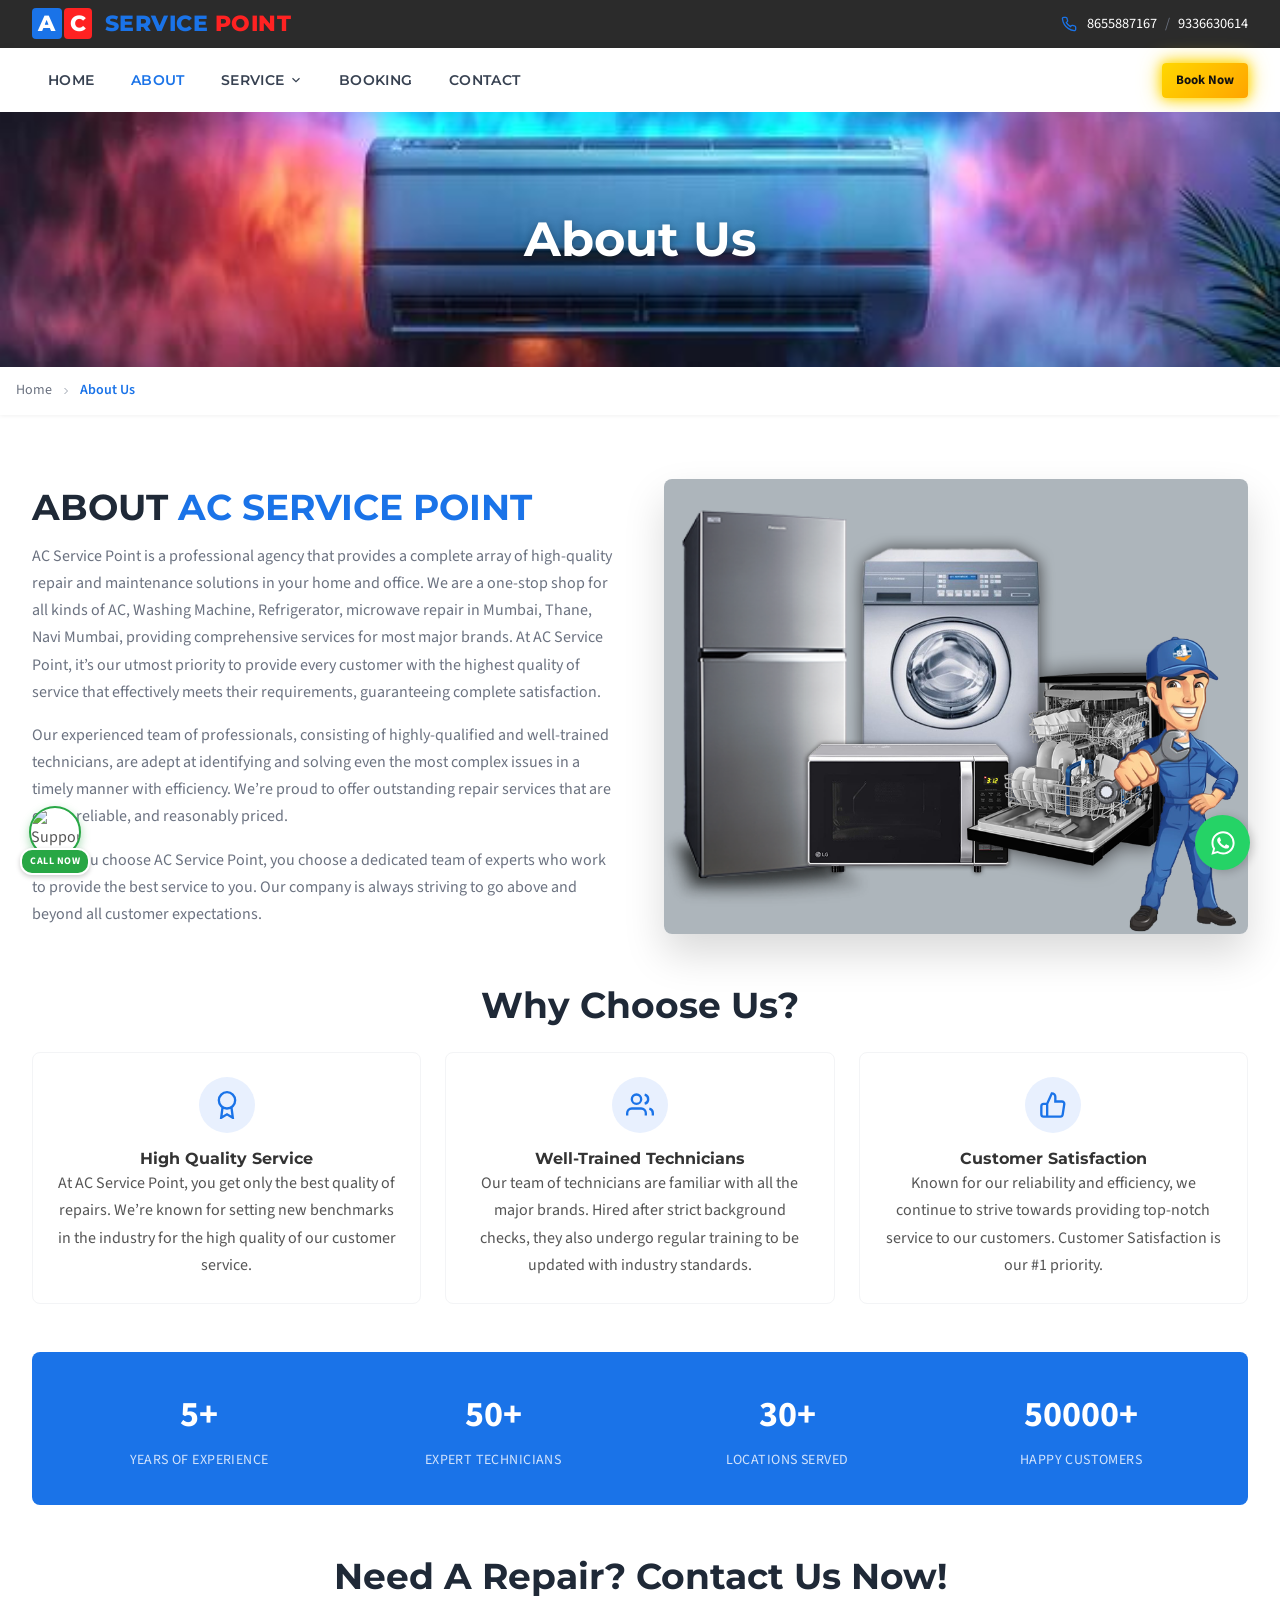
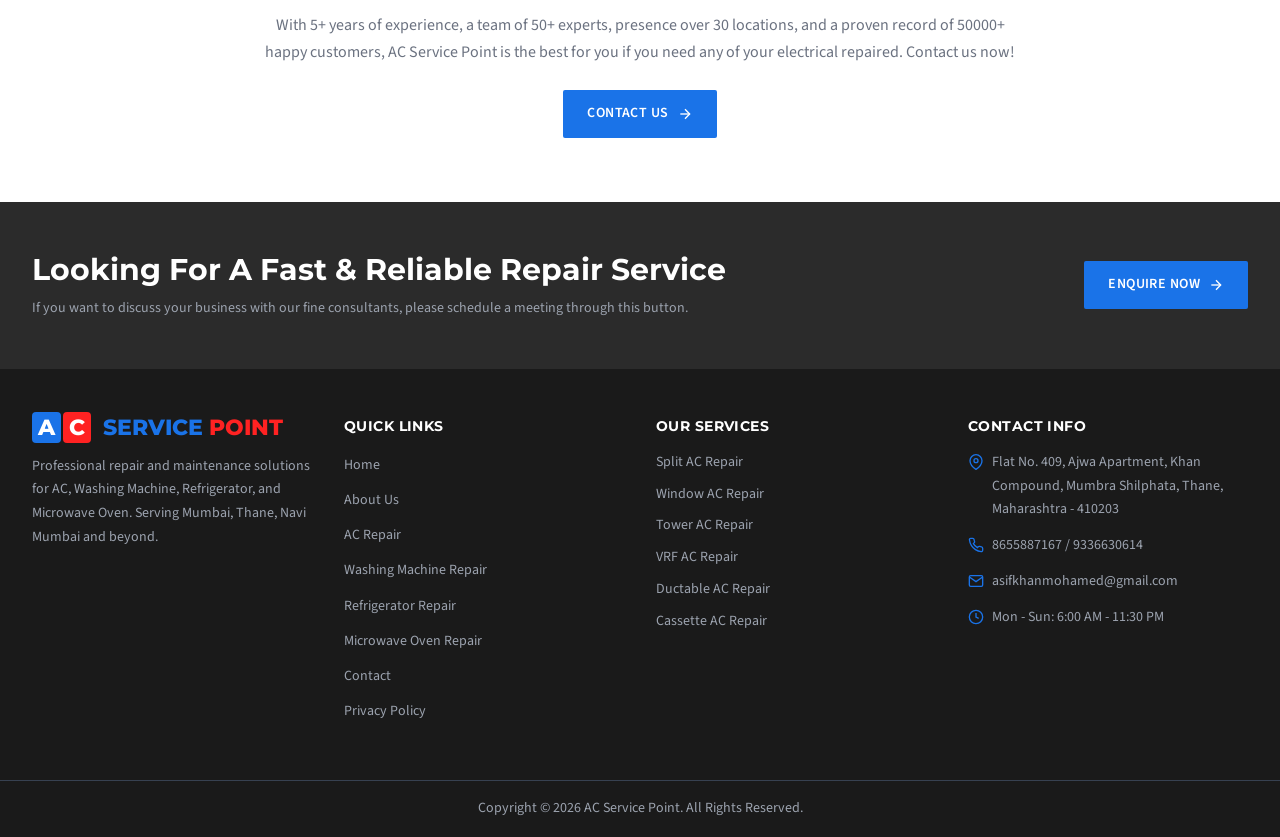
==== commit fd02a90e: "Add files via upload" ====
--- a/about.html
+++ b/about.html
@@ -14,11 +14,12 @@
 <header class="site-header">
   <div class="top-bar">
     <div class="container-custom">
-      <a href="index.html" class="brand">
-        <div class="brand-logo">AC</div>
+      <a href="index.html" class="brand" style="text-decoration: none; display: flex; align-items: center;">
         <div>
-          <span class="brand-name">AC Service Point</span>
-          <span class="brand-tag">Repair &amp; Maintenance</span>
+          <span class="brand-name" style="font-weight: 800; font-size: 22px; letter-spacing: 0.5px;">
+            <span style="background: #1a73e8; color: #ffffff; padding: 2px 6px; border-radius: 4px; margin-right: 2px;">A</span><span style="background: #ff2222; color: #ffffff; padding: 2px 6px; border-radius: 4px; margin-right: 6px;">C</span>
+            <span style="color: #1a73e8;">SERVICE</span> <span style="color: #ff2222;">POINT</span>
+          </span>
         </div>
       </a>
       <div class="phones">
@@ -105,7 +106,7 @@
   <div class="container-custom">
     <div class="two-col" style="margin-bottom:3rem">
       <div class="animate-slide-in-left">
-        <h2 class="section-title" style="margin-top:0">About <span class="accent-text">AC Service Point</span></h2>
+        <h2 class="section-title" style="margin-top:0">ABOUT <span class="accent-text">AC SERVICE POINT</span></h2>
         <p>AC Service Point is a professional agency that provides a complete array of high-quality repair and maintenance solutions in your home and office. We are a one-stop shop for all kinds of AC, Washing Machine, Refrigerator, microwave repair in Mumbai, Thane, Navi Mumbai, providing comprehensive services for most major brands. At AC Service Point, it&rsquo;s our utmost priority to provide every customer with the highest quality of service that effectively meets their requirements, guaranteeing complete satisfaction.</p>
         <p>Our experienced team of professionals, consisting of highly-qualified and well-trained technicians, are adept at identifying and solving even the most complex issues in a timely manner with efficiency. We&rsquo;re proud to offer outstanding repair services that are quick, reliable, and reasonably priced.</p>
         <p style="margin-bottom:0">When you choose AC Service Point, you choose a dedicated team of experts who work to provide the best service to you. Our company is always striving to go above and beyond all customer expectations.</p>
@@ -179,8 +180,10 @@
     <div class="footer-grid">
       <div class="footer-about">
         <div class="footer-brand">
-          <div class="brand-logo">AC</div>
-          <span class="brand-name">AC Service Point</span>
+          <span class="brand-name" style="font-weight: 800; font-size: 22px;">
+            <span style="background: #1a73e8; color: #ffffff; padding: 2px 6px; border-radius: 4px; margin-right: 2px;">A</span><span style="background: #ff2222; color: #ffffff; padding: 2px 6px; border-radius: 4px; margin-right: 6px;">C</span>
+            <span style="color: #1a73e8;">SERVICE</span> <span style="color: #ff2222;">POINT</span>
+          </span>
         </div>
         <p>Professional repair and maintenance solutions for AC, Washing Machine, Refrigerator, and Microwave Oven. Serving Mumbai, Thane, Navi Mumbai and beyond.</p>
       </div>
@@ -211,7 +214,7 @@
       <div>
         <h4>Contact Info</h4>
         <ul class="footer-contact">
-          <li><svg viewBox="0 0 24 24" fill="none" stroke="currentColor" stroke-width="2"><path d="M21 10c0 7-9 13-9 13s-9-6-9-13a9 9 0 0 1 18 0z"/><circle cx="12" cy="10" r="3"/></svg><span>Gala No. 32, Near JD Ground, Marol Pipeline Technical Area, Andheri (East), Mumbai - 400059</span></li>
+          <li><svg viewBox="0 0 24 24" fill="none" stroke="currentColor" stroke-width="2"><path d="M21 10c0 7-9 13-9 13s-9-6-9-13a9 9 0 0 1 18 0z"/><circle cx="12" cy="10" r="3"/></svg><span>Flat No. 409, Ajwa Apartment, Khan Compound, Mumbra Shilphata, Thane, Maharashtra - 410203</span></li>
           <li><svg viewBox="0 0 24 24" fill="none" stroke="currentColor" stroke-width="2"><path d="M22 16.92v3a2 2 0 0 1-2.18 2 19.79 19.79 0 0 1-8.63-3.07 19.5 19.5 0 0 1-6-6 19.79 19.79 0 0 1-3.07-8.67A2 2 0 0 1 4.11 2h3a2 2 0 0 1 2 1.72c.127.96.361 1.903.7 2.81a2 2 0 0 1-.45 2.11L8.09 9.91a16 16 0 0 0 6 6l1.27-1.27a2 2 0 0 1 2.11-.45c.907.339 1.85.573 2.81.7A2 2 0 0 1 22 16.92z"/></svg><span><a href="tel:8655887167">8655887167</a> / <a href="tel:9336630614">9336630614</a></span></li>
           <li><svg viewBox="0 0 24 24" fill="none" stroke="currentColor" stroke-width="2"><path d="M4 4h16c1.1 0 2 .9 2 2v12c0 1.1-.9 2-2 2H4c-1.1 0-2-.9-2-2V6c0-1.1.9-2 2-2z"/><polyline points="22,6 12,13 2,6"/></svg><a href="mailto:asifkhanmohamed@gmail.com">asifkhanmohamed@gmail.com</a></li>
           <li><svg viewBox="0 0 24 24" fill="none" stroke="currentColor" stroke-width="2"><circle cx="12" cy="12" r="10"/><polyline points="12 6 12 12 16 14"/></svg><span>Mon - Sun: 6:00 AM - 11:30 PM</span></li>
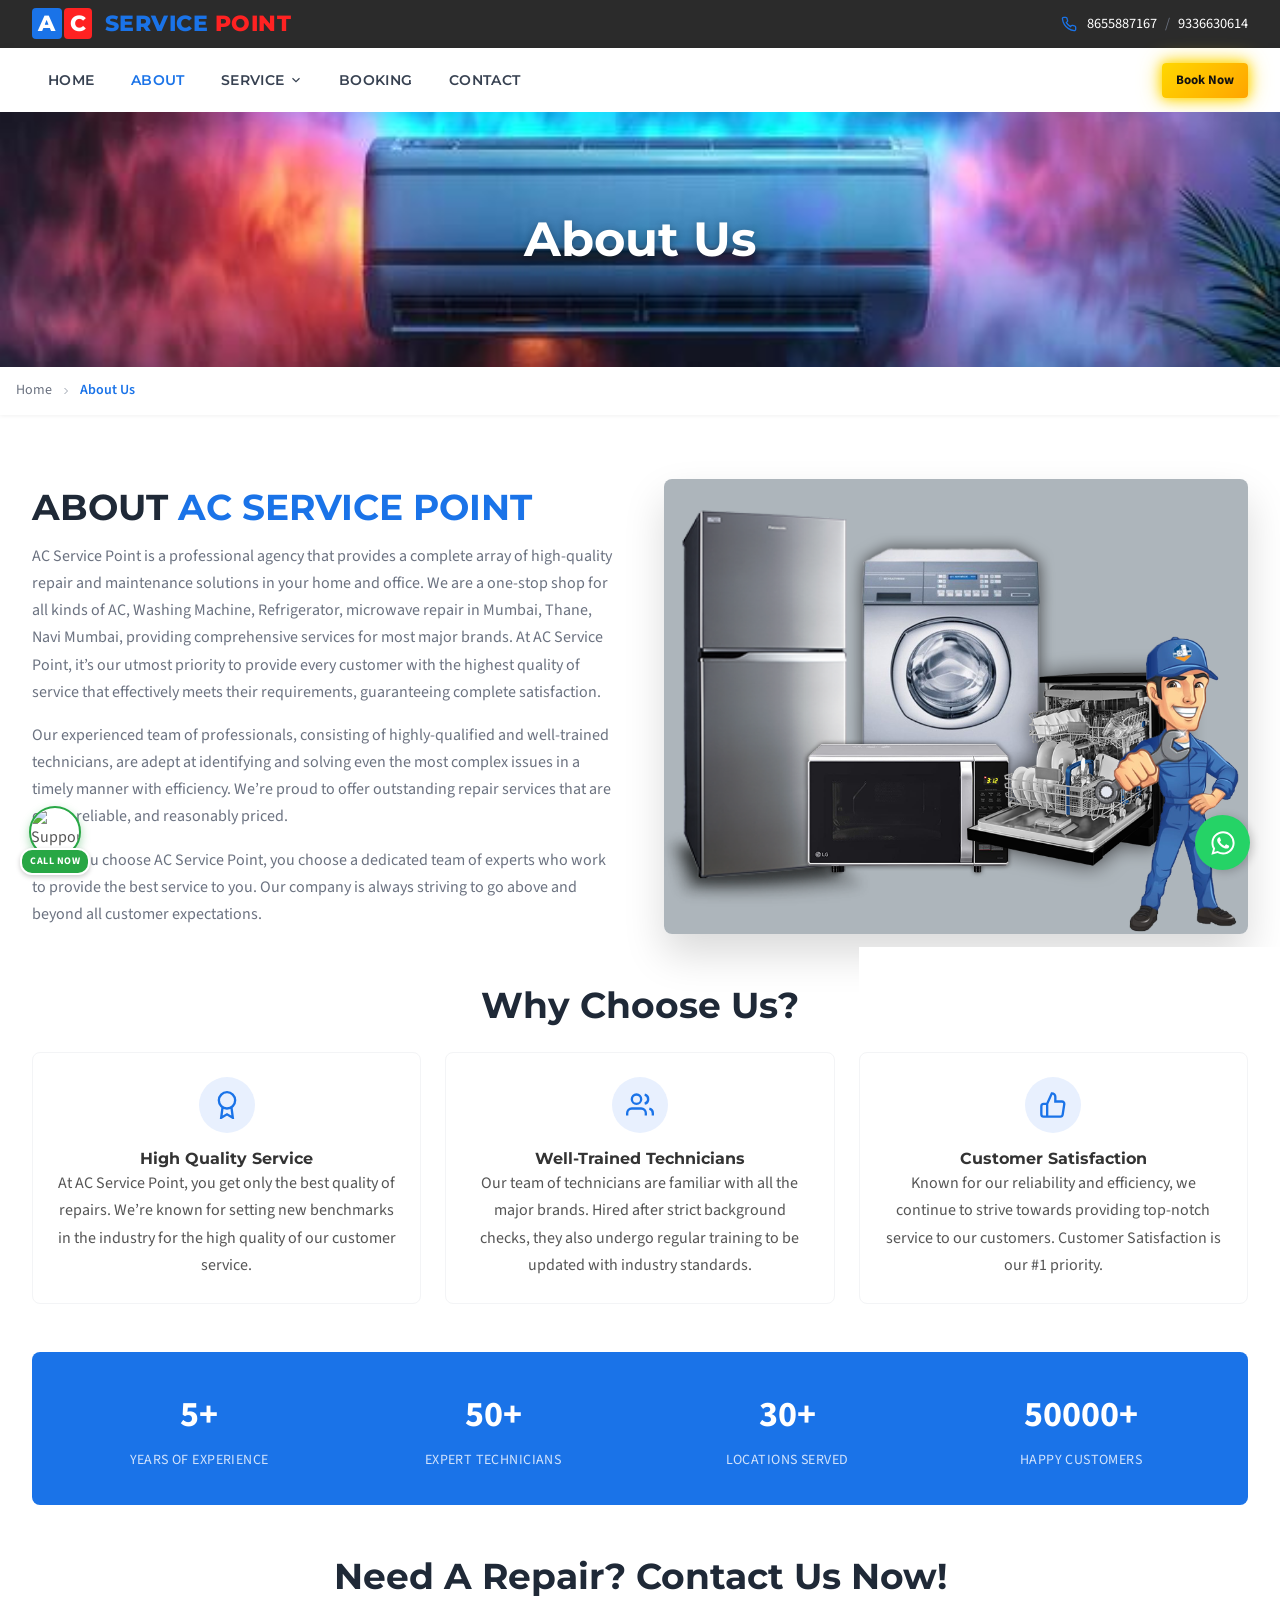
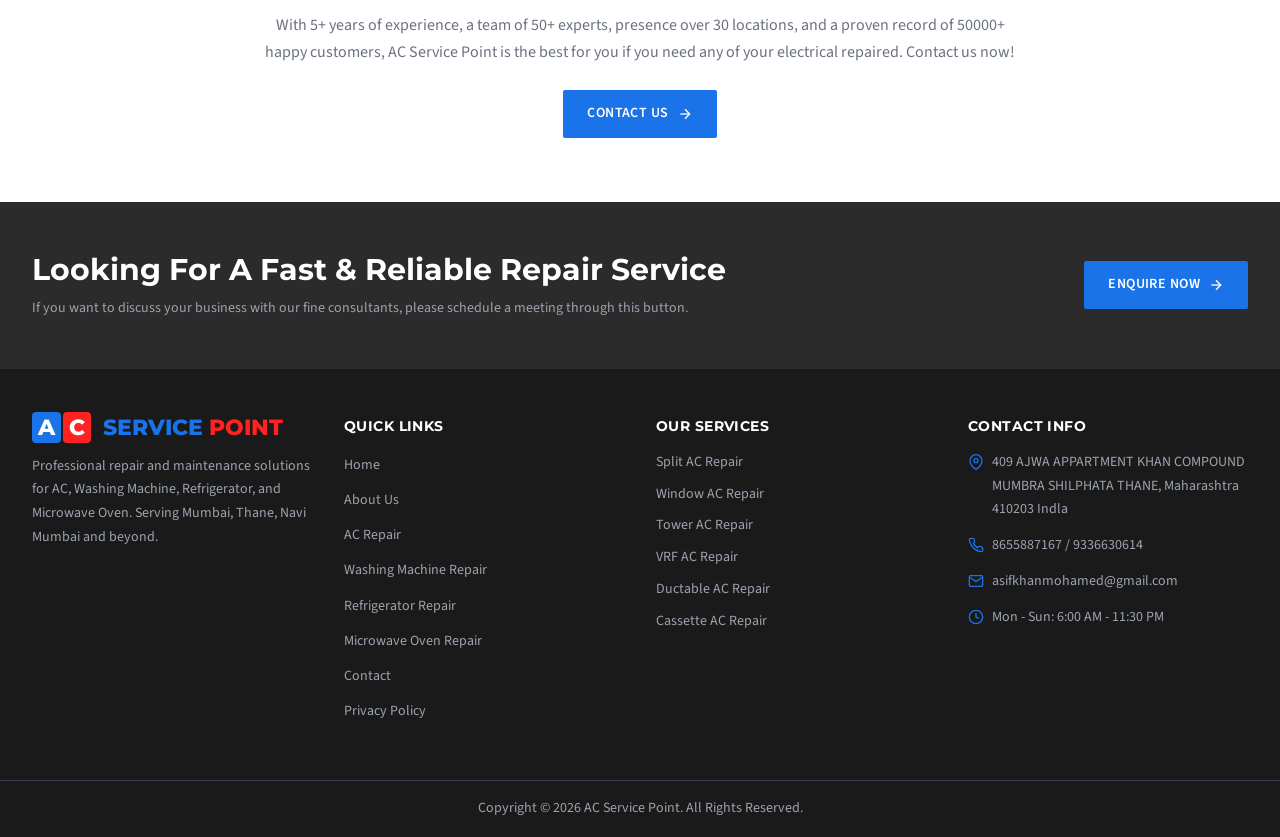
==== commit 02fad61d: "Add files via upload" ====
--- a/about.html
+++ b/about.html
@@ -214,7 +214,7 @@
       <div>
         <h4>Contact Info</h4>
         <ul class="footer-contact">
-          <li><svg viewBox="0 0 24 24" fill="none" stroke="currentColor" stroke-width="2"><path d="M21 10c0 7-9 13-9 13s-9-6-9-13a9 9 0 0 1 18 0z"/><circle cx="12" cy="10" r="3"/></svg><span>Flat No. 409, Ajwa Apartment, Khan Compound, Mumbra Shilphata, Thane, Maharashtra - 410203</span></li>
+          <li><svg viewBox="0 0 24 24" fill="none" stroke="currentColor" stroke-width="2"><path d="M21 10c0 7-9 13-9 13s-9-6-9-13a9 9 0 0 1 18 0z"/><circle cx="12" cy="10" r="3"/></svg><span>409 AJWA APPARTMENT KHAN COMPOUND MUMBRA SHILPHATA THANE, Maharashtra 410203 Indla</span></li>
           <li><svg viewBox="0 0 24 24" fill="none" stroke="currentColor" stroke-width="2"><path d="M22 16.92v3a2 2 0 0 1-2.18 2 19.79 19.79 0 0 1-8.63-3.07 19.5 19.5 0 0 1-6-6 19.79 19.79 0 0 1-3.07-8.67A2 2 0 0 1 4.11 2h3a2 2 0 0 1 2 1.72c.127.96.361 1.903.7 2.81a2 2 0 0 1-.45 2.11L8.09 9.91a16 16 0 0 0 6 6l1.27-1.27a2 2 0 0 1 2.11-.45c.907.339 1.85.573 2.81.7A2 2 0 0 1 22 16.92z"/></svg><span><a href="tel:8655887167">8655887167</a> / <a href="tel:9336630614">9336630614</a></span></li>
           <li><svg viewBox="0 0 24 24" fill="none" stroke="currentColor" stroke-width="2"><path d="M4 4h16c1.1 0 2 .9 2 2v12c0 1.1-.9 2-2 2H4c-1.1 0-2-.9-2-2V6c0-1.1.9-2 2-2z"/><polyline points="22,6 12,13 2,6"/></svg><a href="mailto:asifkhanmohamed@gmail.com">asifkhanmohamed@gmail.com</a></li>
           <li><svg viewBox="0 0 24 24" fill="none" stroke="currentColor" stroke-width="2"><circle cx="12" cy="12" r="10"/><polyline points="12 6 12 12 16 14"/></svg><span>Mon - Sun: 6:00 AM - 11:30 PM</span></li>
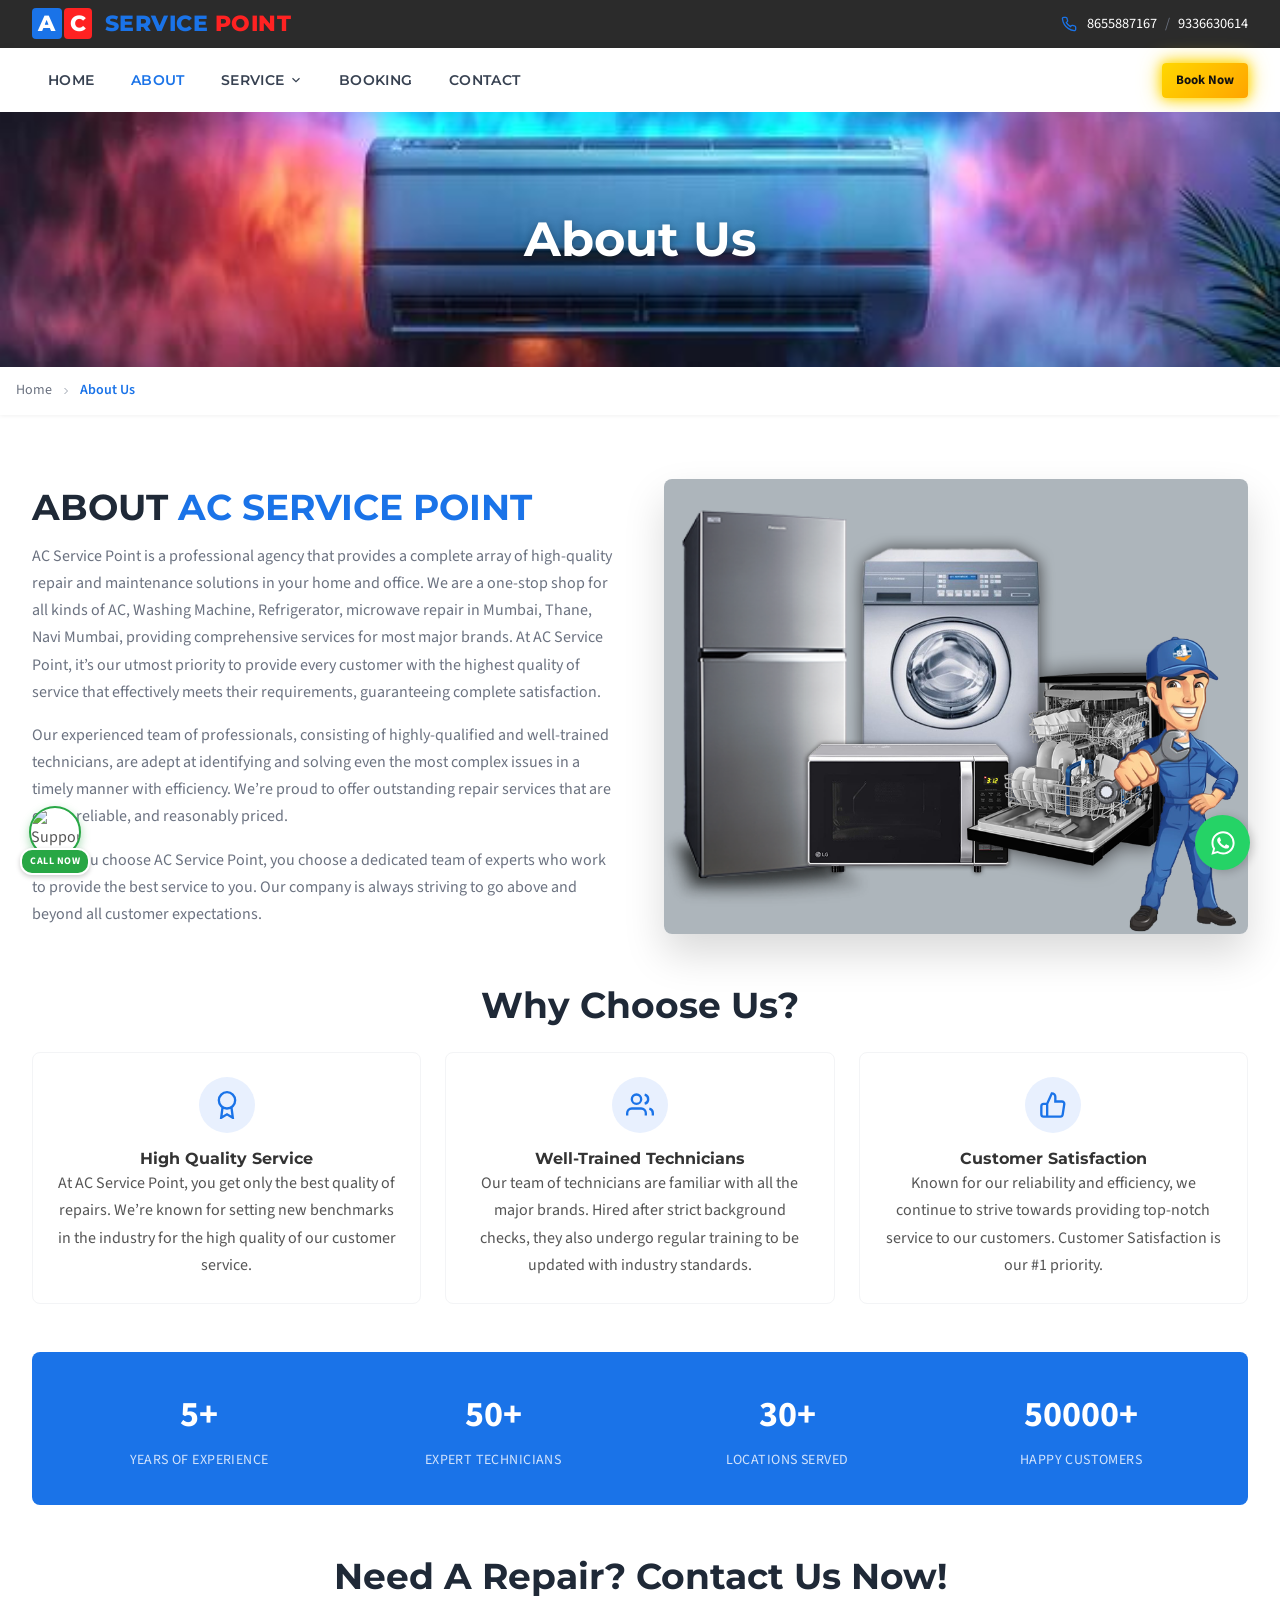
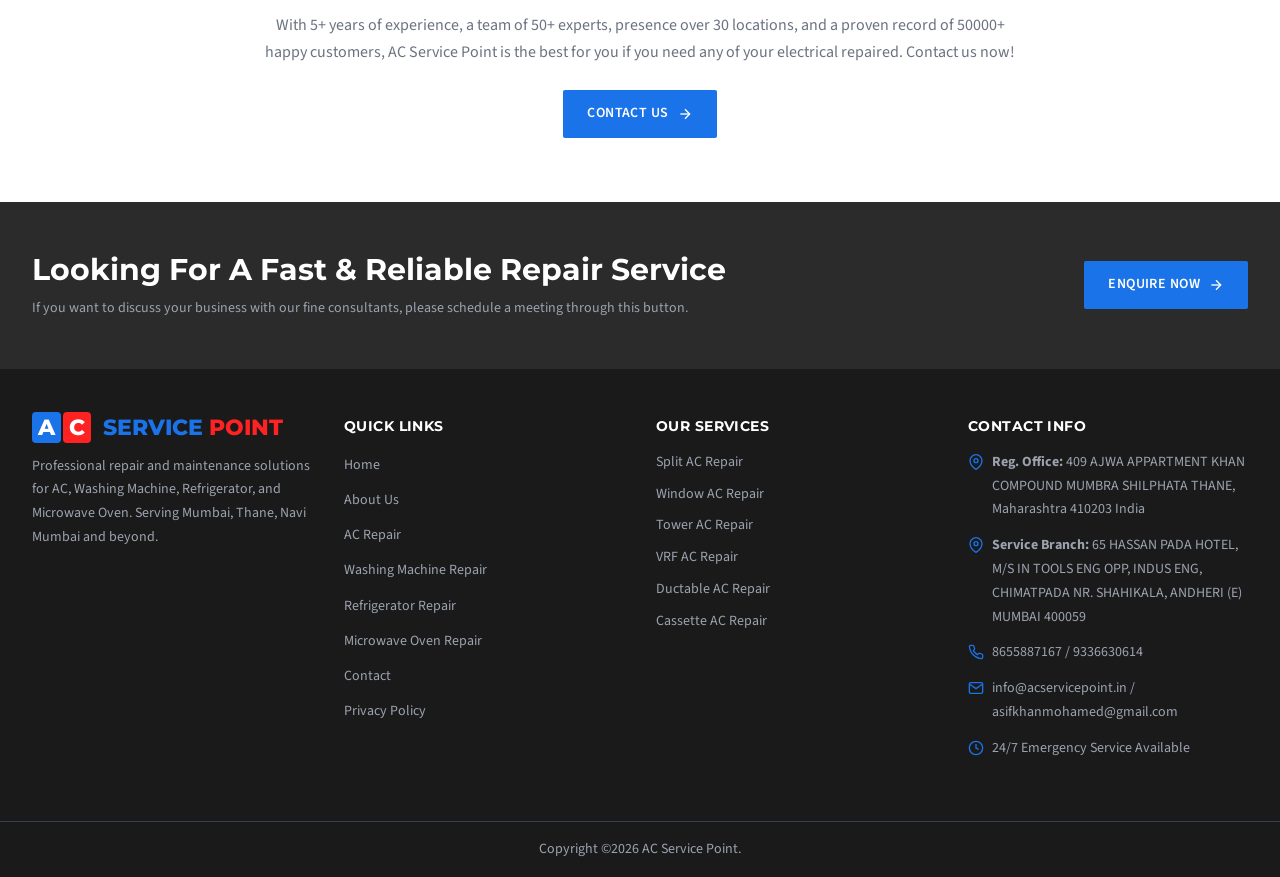
==== commit 802944e4: "Add files via upload" ====
--- a/about.html
+++ b/about.html
@@ -214,17 +214,18 @@
       <div>
         <h4>Contact Info</h4>
         <ul class="footer-contact">
-          <li><svg viewBox="0 0 24 24" fill="none" stroke="currentColor" stroke-width="2"><path d="M21 10c0 7-9 13-9 13s-9-6-9-13a9 9 0 0 1 18 0z"/><circle cx="12" cy="10" r="3"/></svg><span>409 AJWA APPARTMENT KHAN COMPOUND MUMBRA SHILPHATA THANE, Maharashtra 410203 Indla</span></li>
+          <li><svg viewBox="0 0 24 24" fill="none" stroke="currentColor" stroke-width="2"><path d="M21 10c0 7-9 13-9 13s-9-6-9-13a9 9 0 0 1 18 0z"/><circle cx="12" cy="10" r="3"/></svg><span><strong>Reg. Office:</strong> 409 AJWA APPARTMENT KHAN COMPOUND MUMBRA SHILPHATA THANE, Maharashtra 410203 India</span></li>
+          <li><svg viewBox="0 0 24 24" fill="none" stroke="currentColor" stroke-width="2"><path d="M21 10c0 7-9 13-9 13s-9-6-9-13a9 9 0 0 1 18 0z"/><circle cx="12" cy="10" r="3"/></svg><span><strong>Service Branch:</strong> 65 HASSAN PADA HOTEL, M/S IN TOOLS ENG OPP, INDUS ENG, CHIMATPADA NR. SHAHIKALA, ANDHERI (E) MUMBAI 400059</span></li>
           <li><svg viewBox="0 0 24 24" fill="none" stroke="currentColor" stroke-width="2"><path d="M22 16.92v3a2 2 0 0 1-2.18 2 19.79 19.79 0 0 1-8.63-3.07 19.5 19.5 0 0 1-6-6 19.79 19.79 0 0 1-3.07-8.67A2 2 0 0 1 4.11 2h3a2 2 0 0 1 2 1.72c.127.96.361 1.903.7 2.81a2 2 0 0 1-.45 2.11L8.09 9.91a16 16 0 0 0 6 6l1.27-1.27a2 2 0 0 1 2.11-.45c.907.339 1.85.573 2.81.7A2 2 0 0 1 22 16.92z"/></svg><span><a href="tel:8655887167">8655887167</a> / <a href="tel:9336630614">9336630614</a></span></li>
-          <li><svg viewBox="0 0 24 24" fill="none" stroke="currentColor" stroke-width="2"><path d="M4 4h16c1.1 0 2 .9 2 2v12c0 1.1-.9 2-2 2H4c-1.1 0-2-.9-2-2V6c0-1.1.9-2 2-2z"/><polyline points="22,6 12,13 2,6"/></svg><a href="mailto:asifkhanmohamed@gmail.com">asifkhanmohamed@gmail.com</a></li>
-          <li><svg viewBox="0 0 24 24" fill="none" stroke="currentColor" stroke-width="2"><circle cx="12" cy="12" r="10"/><polyline points="12 6 12 12 16 14"/></svg><span>Mon - Sun: 6:00 AM - 11:30 PM</span></li>
+          <li><svg viewBox="0 0 24 24" fill="none" stroke="currentColor" stroke-width="2"><path d="M4 4h16c1.1 0 2 .9 2 2v12c0 1.1-.9 2-2 2H4c-1.1 0-2-.9-2-2V6c0-1.1.9-2 2-2z"/><polyline points="22,6 12,13 2,6"/></svg><span><a href="mailto:info@acservicepoint.in">info@acservicepoint.in</a> / <a href="mailto:asifkhanmohamed@gmail.com">asifkhanmohamed@gmail.com</a></span></li>
+          <li><svg viewBox="0 0 24 24" fill="none" stroke="currentColor" stroke-width="2"><circle cx="12" cy="12" r="10"/><polyline points="12 6 12 12 16 14"/></svg><span>24/7 Emergency Service Available</span></li>
         </ul>
       </div>
     </div>
   </div>
   <div class="footer-bottom">
     <div class="container-custom">
-      <p>Copyright &copy; <span id="year"></span> AC Service Point. All Rights Reserved.</p>
+      <p>Copyright &copy;2026 AC Service Point.</p>
     </div>
   </div>
 </footer>
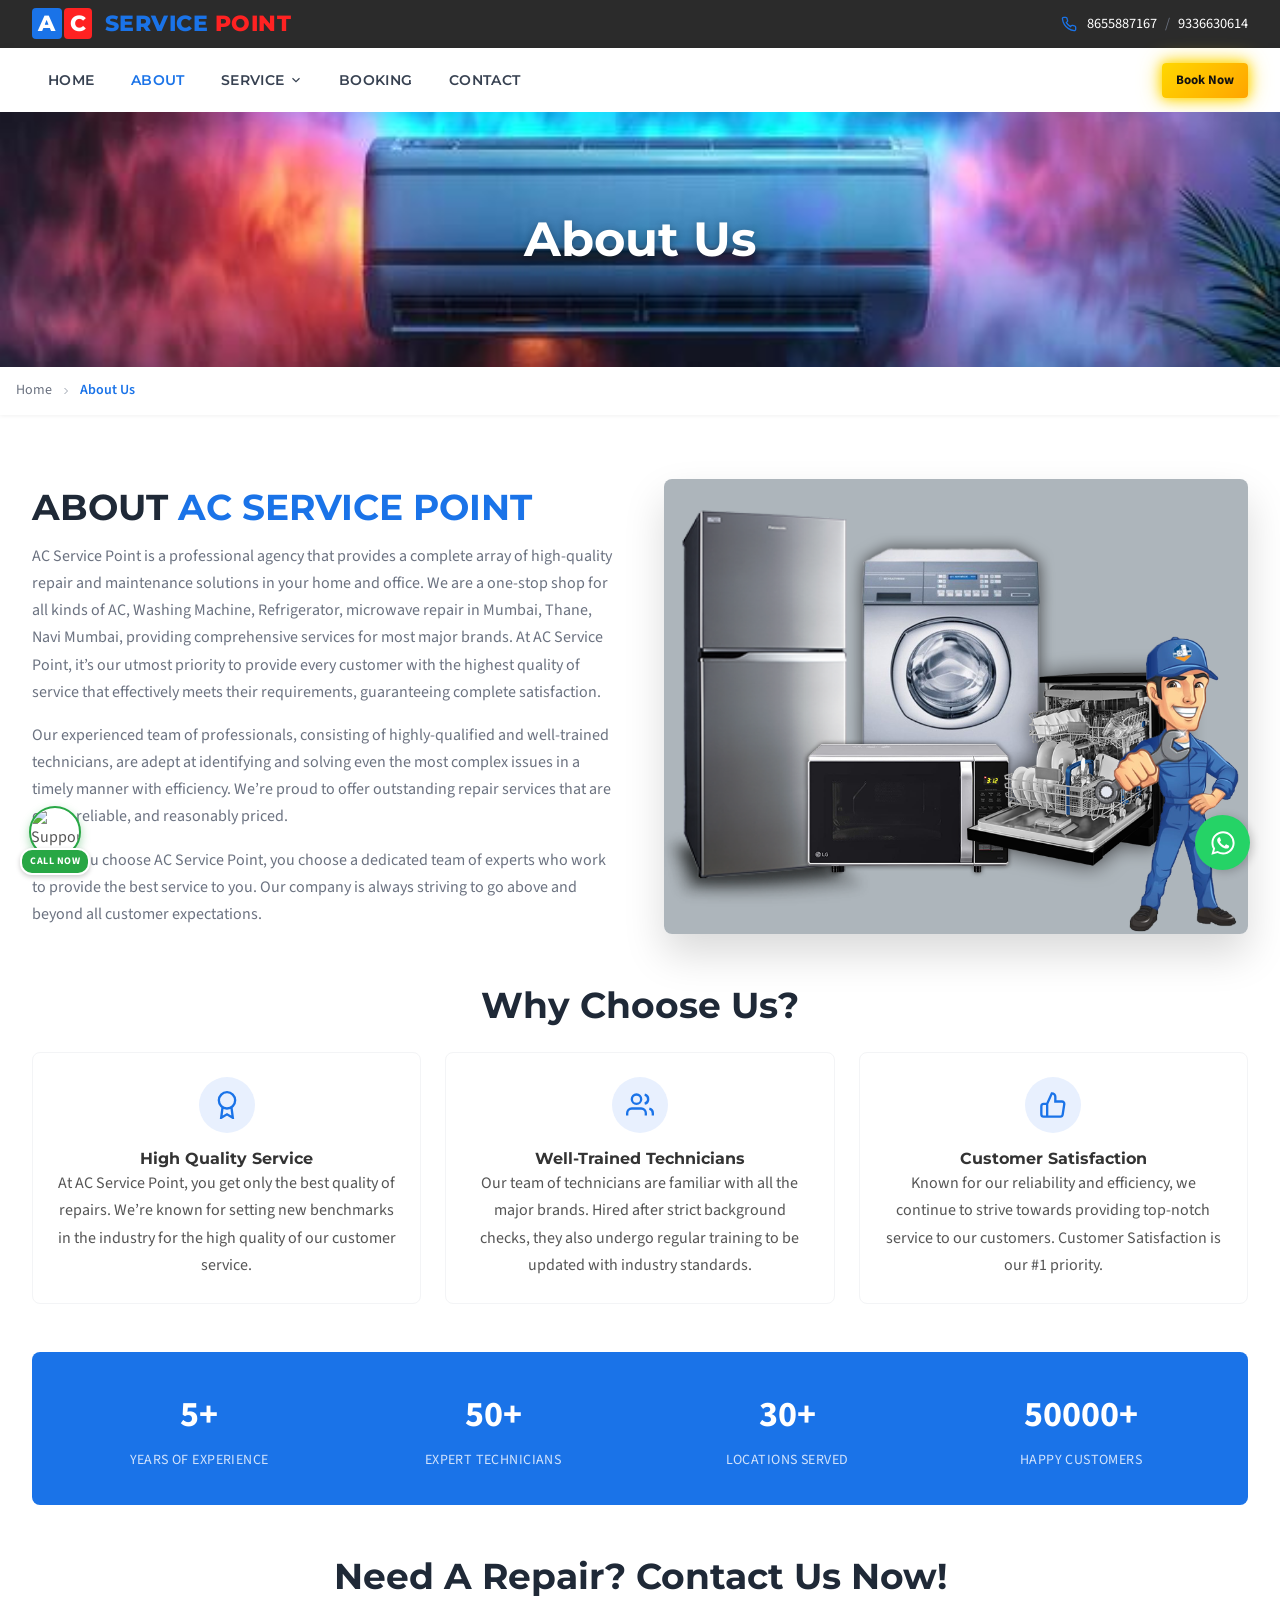
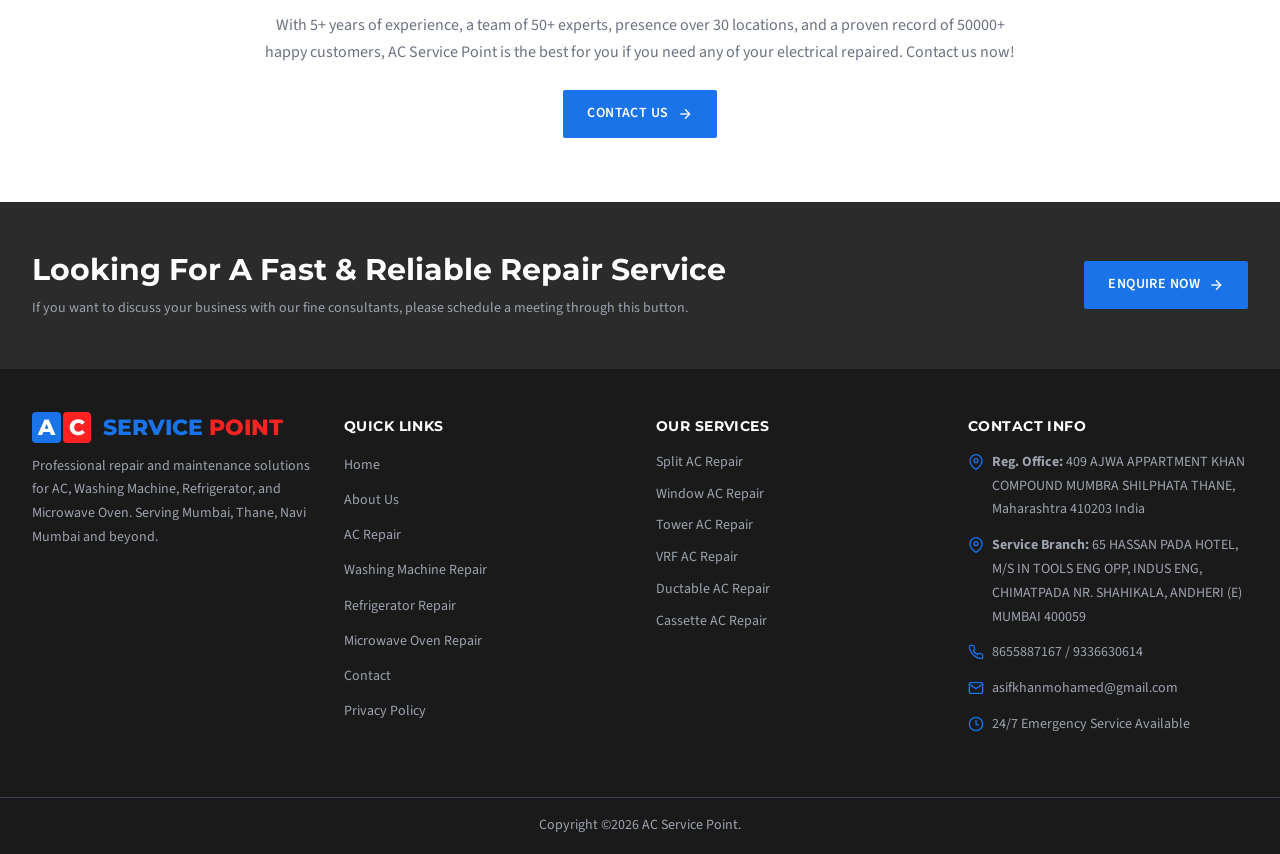
==== commit 69546f79: "Add files via upload" ====
--- a/about.html
+++ b/about.html
@@ -217,7 +217,7 @@
           <li><svg viewBox="0 0 24 24" fill="none" stroke="currentColor" stroke-width="2"><path d="M21 10c0 7-9 13-9 13s-9-6-9-13a9 9 0 0 1 18 0z"/><circle cx="12" cy="10" r="3"/></svg><span><strong>Reg. Office:</strong> 409 AJWA APPARTMENT KHAN COMPOUND MUMBRA SHILPHATA THANE, Maharashtra 410203 India</span></li>
           <li><svg viewBox="0 0 24 24" fill="none" stroke="currentColor" stroke-width="2"><path d="M21 10c0 7-9 13-9 13s-9-6-9-13a9 9 0 0 1 18 0z"/><circle cx="12" cy="10" r="3"/></svg><span><strong>Service Branch:</strong> 65 HASSAN PADA HOTEL, M/S IN TOOLS ENG OPP, INDUS ENG, CHIMATPADA NR. SHAHIKALA, ANDHERI (E) MUMBAI 400059</span></li>
           <li><svg viewBox="0 0 24 24" fill="none" stroke="currentColor" stroke-width="2"><path d="M22 16.92v3a2 2 0 0 1-2.18 2 19.79 19.79 0 0 1-8.63-3.07 19.5 19.5 0 0 1-6-6 19.79 19.79 0 0 1-3.07-8.67A2 2 0 0 1 4.11 2h3a2 2 0 0 1 2 1.72c.127.96.361 1.903.7 2.81a2 2 0 0 1-.45 2.11L8.09 9.91a16 16 0 0 0 6 6l1.27-1.27a2 2 0 0 1 2.11-.45c.907.339 1.85.573 2.81.7A2 2 0 0 1 22 16.92z"/></svg><span><a href="tel:8655887167">8655887167</a> / <a href="tel:9336630614">9336630614</a></span></li>
-          <li><svg viewBox="0 0 24 24" fill="none" stroke="currentColor" stroke-width="2"><path d="M4 4h16c1.1 0 2 .9 2 2v12c0 1.1-.9 2-2 2H4c-1.1 0-2-.9-2-2V6c0-1.1.9-2 2-2z"/><polyline points="22,6 12,13 2,6"/></svg><span><a href="mailto:info@acservicepoint.in">info@acservicepoint.in</a> / <a href="mailto:asifkhanmohamed@gmail.com">asifkhanmohamed@gmail.com</a></span></li>
+          <li><svg viewBox="0 0 24 24" fill="none" stroke="currentColor" stroke-width="2"><path d="M4 4h16c1.1 0 2 .9 2 2v12c0 1.1-.9 2-2 2H4c-1.1 0-2-.9-2-2V6c0-1.1.9-2 2-2z"/><polyline points="22,6 12,13 2,6"/></svg><span><a href="mailto:asifkhanmohamed@gmail.com">asifkhanmohamed@gmail.com</a></span></li>
           <li><svg viewBox="0 0 24 24" fill="none" stroke="currentColor" stroke-width="2"><circle cx="12" cy="12" r="10"/><polyline points="12 6 12 12 16 14"/></svg><span>24/7 Emergency Service Available</span></li>
         </ul>
       </div>
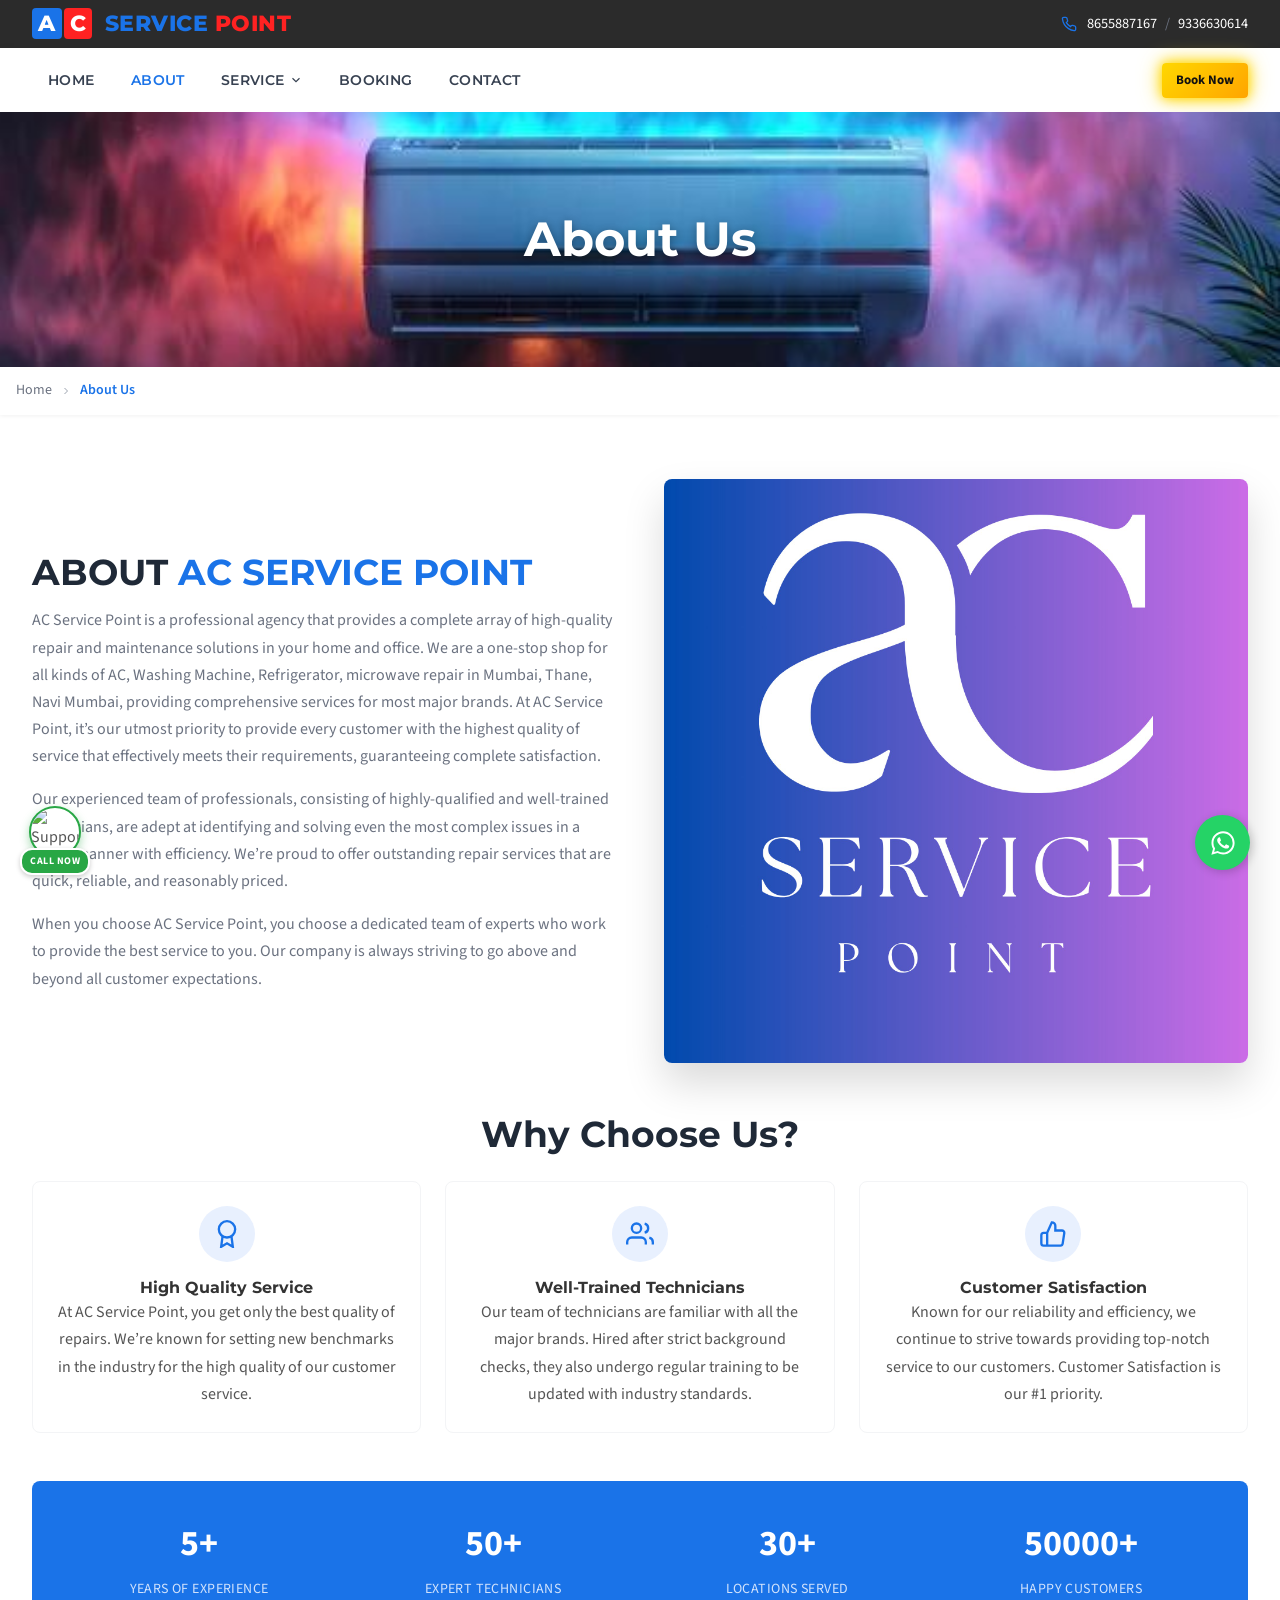
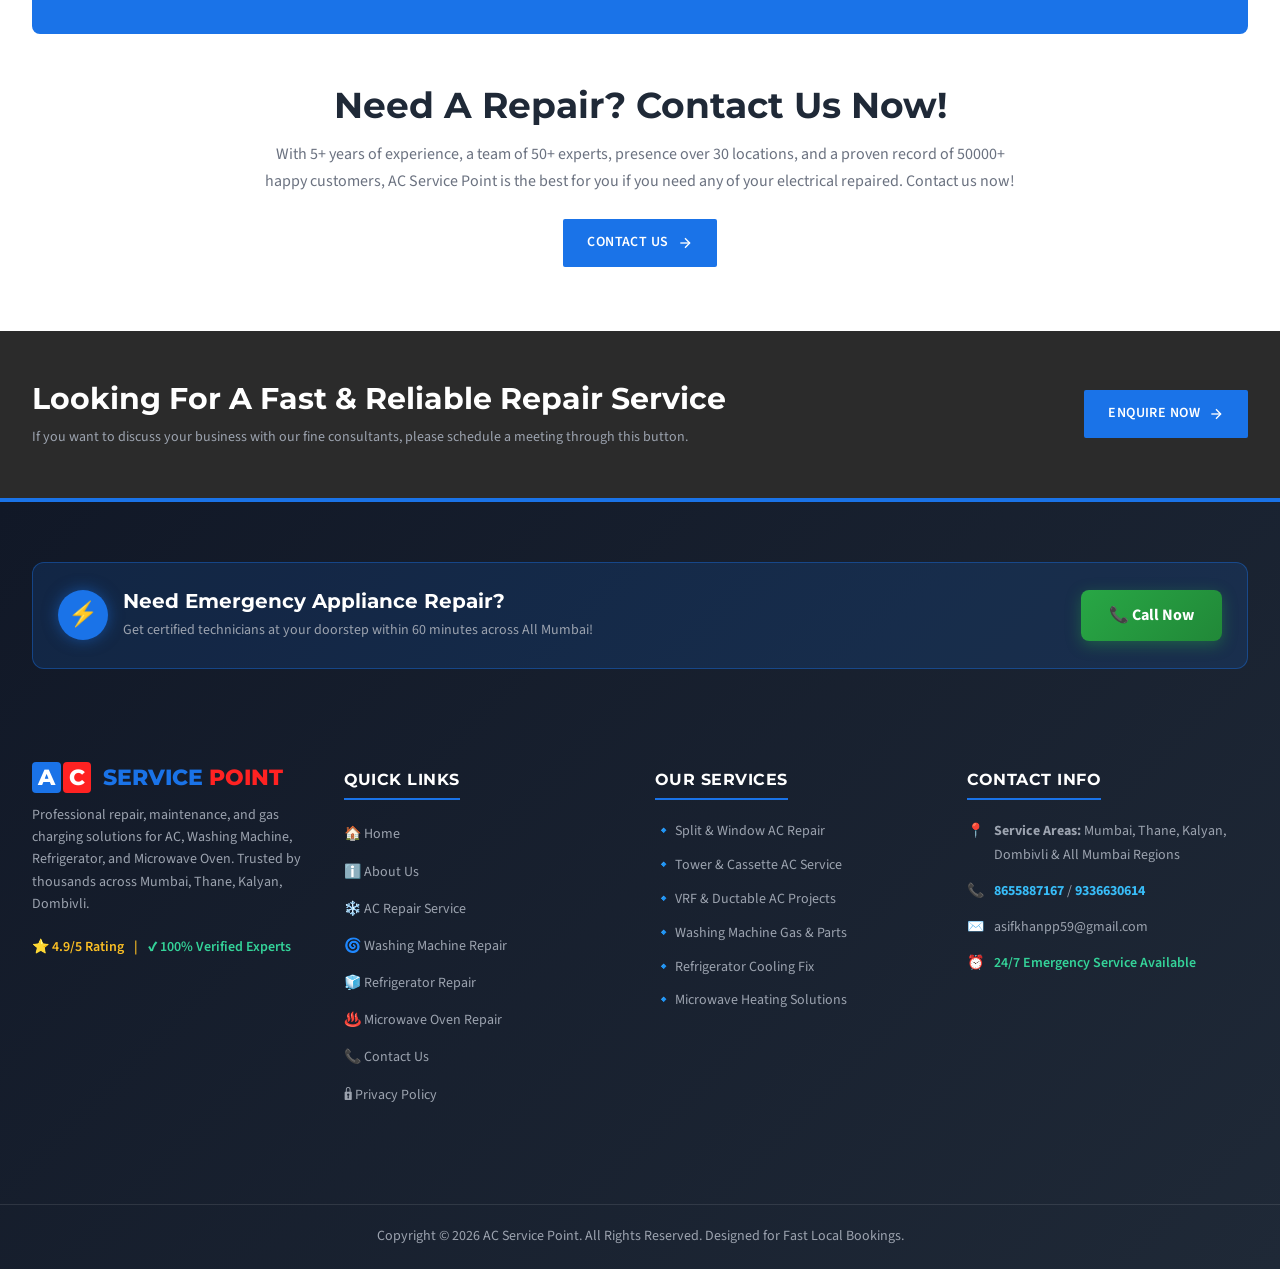
==== commit 76193a10: "Add files via upload" ====
--- a/about.html
+++ b/about.html
@@ -6,6 +6,12 @@
 <title>About Us | AC Service Point - Expert Repair & Maintenance</title>
 <meta name="description" content="Learn more about AC Service Point. We provide reliable residential and commercial AC, refrigerator, washing machine, and microwave repair across Mumbai." />
 <meta name="keywords" content="about AC service point, expert appliance technicians, commercial AC repair Mumbai, trusted repair service provider" />
+
+<!-- Browser Tab Favicon Icon -->
+<link rel="icon" type="image/png" href="images/about-main.jpg" />
+<link rel="shortcut icon" type="image/png" href="images/about-main.jpg" />
+<link rel="apple-touch-icon" href="images/about-main.jpg" />
+
 <link rel="stylesheet" href="style.css" />
 </head>
 <body>
@@ -174,58 +180,101 @@
   </div>
 </section>
 
-<!-- ========================= FOOTER ========================= -->
-<footer class="site-footer">
+<!-- ========================= STYLISH PREMIUM FOOTER ========================= -->
+<footer class="site-footer" style="background: linear-gradient(135deg, #111827 0%, #1f2937 100%); color: #f3f4f6; padding-top: 60px; border-top: 4px solid #1a73e8;">
   <div class="container-custom">
-    <div class="footer-grid">
+    
+    <!-- Top Attractive Call-to-Action Strip inside Footer -->
+    <div style="background: rgba(26, 115, 232, 0.15); border: 1px solid rgba(26, 115, 232, 0.4); border-radius: 12px; padding: 25px; margin-bottom: 50px; display: flex; align-items: center; justify-content: space-between; flex-wrap: wrap; gap: 20px;">
+      <div style="display: flex; align-items: center; gap: 15px;">
+        <div style="background: #1a73e8; color: #fff; width: 50px; height: 50px; border-radius: 50%; display: flex; align-items: center; justify-content: center; font-size: 24px; box-shadow: 0 0 15px rgba(26, 115, 232, 0.5);">
+          ⚡
+        </div>
+        <div>
+          <h3 style="margin: 0 0 5px 0; color: #ffffff; font-size: 20px; font-weight: 700;">Need Emergency Appliance Repair?</h3>
+          <p style="margin: 0; color: #9ca3af; font-size: 14px;">Get certified technicians at your doorstep within 60 minutes across All Mumbai!</p>
+        </div>
+      </div>
+      <div>
+        <a href="tel:8655887167" style="background: linear-gradient(135deg, #28a745, #218838); color: #ffffff; padding: 12px 28px; border-radius: 8px; font-weight: 700; text-decoration: none; font-size: 16px; display: inline-block; box-shadow: 0 4px 15px rgba(40, 167, 69, 0.4); transition: transform 0.3s ease;">
+          📞 Call Now
+        </a>
+      </div>
+    </div>
+
+    <!-- Main Footer Grid -->
+    <div class="footer-grid" style="display: grid; grid-template-columns: repeat(auto-fit, minmax(220px, 1fr)); gap: 30px; margin-bottom: 40px;">
+      
+      <!-- Brand & Info -->
       <div class="footer-about">
-        <div class="footer-brand">
+        <div class="footer-brand" style="margin-bottom: 15px;">
           <span class="brand-name" style="font-weight: 800; font-size: 22px;">
             <span style="background: #1a73e8; color: #ffffff; padding: 2px 6px; border-radius: 4px; margin-right: 2px;">A</span><span style="background: #ff2222; color: #ffffff; padding: 2px 6px; border-radius: 4px; margin-right: 6px;">C</span>
             <span style="color: #1a73e8;">SERVICE</span> <span style="color: #ff2222;">POINT</span>
           </span>
         </div>
-        <p>Professional repair and maintenance solutions for AC, Washing Machine, Refrigerator, and Microwave Oven. Serving Mumbai, Thane, Navi Mumbai and beyond.</p>
-      </div>
+        <p style="color: #9ca3af; font-size: 14px; line-height: 1.6; margin-bottom: 20px;">
+          Professional repair, maintenance, and gas charging solutions for AC, Washing Machine, Refrigerator, and Microwave Oven. Trusted by thousands across Mumbai, Thane, Kalyan, Dombivli.
+        </p>
+        <div style="display: flex; gap: 10px; color: #fbbf24; font-size: 14px; font-weight: 600;">
+          <span>⭐ 4.9/5 Rating</span> | <span style="color: #34d399;">✔ 100% Verified Experts</span>
+        </div>
+      </div>
+
+      <!-- Quick Links -->
       <div>
-        <h4>Quick Links</h4>
-        <ul class="footer-links">
-          <li><a href="index.html">Home</a></li>
-          <li><a href="about.html">About Us</a></li>
-          <li><a href="ac-repair.html">AC Repair</a></li>
-          <li><a href="washing-machine-repair.html">Washing Machine Repair</a></li>
-          <li><a href="refrigerator-repair.html">Refrigerator Repair</a></li>
-          <li><a href="microwave-oven-repair.html">Microwave Oven Repair</a></li>
-          <li><a href="contact.html">Contact</a></li>
-		  <li><a href="privacy-policy.html">Privacy Policy</a></li>
+        <h4 style="color: #ffffff; font-size: 16px; margin-bottom: 20px; border-bottom: 2px solid #1a73e8; padding-bottom: 8px; display: inline-block;">Quick Links</h4>
+        <ul class="footer-links" style="list-style: none; padding: 0; margin: 0;">
+          <li style="margin-bottom: 10px;"><a href="index.html" style="color: #9ca3af; text-decoration: none;">🏠 Home</a></li>
+          <li style="margin-bottom: 10px;"><a href="about.html" style="color: #9ca3af; text-decoration: none;">ℹ️ About Us</a></li>
+          <li style="margin-bottom: 10px;"><a href="ac-repair.html" style="color: #9ca3af; text-decoration: none;">❄️ AC Repair Service</a></li>
+          <li style="margin-bottom: 10px;"><a href="washing-machine-repair.html" style="color: #9ca3af; text-decoration: none;">🌀 Washing Machine Repair</a></li>
+          <li style="margin-bottom: 10px;"><a href="refrigerator-repair.html" style="color: #9ca3af; text-decoration: none;">🧊 Refrigerator Repair</a></li>
+          <li style="margin-bottom: 10px;"><a href="microwave-oven-repair.html" style="color: #9ca3af; text-decoration: none;">♨️ Microwave Oven Repair</a></li>
+          <li style="margin-bottom: 10px;"><a href="contact.html" style="color: #9ca3af; text-decoration: none;">📞 Contact Us</a></li>
+          <li><a href="privacy-policy.html" style="color: #9ca3af; text-decoration: none;">🔒 Privacy Policy</a></li>
         </ul>
       </div>
+
+      <!-- Our Services -->
       <div>
-        <h4>Our Services</h4>
-        <ul class="footer-services">
-          <li>Split AC Repair</li>
-          <li>Window AC Repair</li>
-          <li>Tower AC Repair</li>
-          <li>VRF AC Repair</li>
-          <li>Ductable AC Repair</li>
-          <li>Cassette AC Repair</li>
+        <h4 style="color: #ffffff; font-size: 16px; margin-bottom: 20px; border-bottom: 2px solid #1a73e8; padding-bottom: 8px; display: inline-block;">Our Services</h4>
+        <ul class="footer-services" style="list-style: none; padding: 0; margin: 0; color: #9ca3af; font-size: 14px;">
+          <li style="margin-bottom: 10px;">🔹 Split & Window AC Repair</li>
+          <li style="margin-bottom: 10px;">🔹 Tower & Cassette AC Service</li>
+          <li style="margin-bottom: 10px;">🔹 VRF & Ductable AC Projects</li>
+          <li style="margin-bottom: 10px;">🔹 Washing Machine Gas & Parts</li>
+          <li style="margin-bottom: 10px;">🔹 Refrigerator Cooling Fix</li>
+          <li style="margin-bottom: 10px;">🔹 Microwave Heating Solutions</li>
         </ul>
       </div>
+
+      <!-- Contact Info -->
       <div>
-        <h4>Contact Info</h4>
-        <ul class="footer-contact">
-          <li><svg viewBox="0 0 24 24" fill="none" stroke="currentColor" stroke-width="2"><path d="M21 10c0 7-9 13-9 13s-9-6-9-13a9 9 0 0 1 18 0z"/><circle cx="12" cy="10" r="3"/></svg><span><strong>Reg. Office:</strong> 409 AJWA APPARTMENT KHAN COMPOUND MUMBRA SHILPHATA THANE, Maharashtra 410203 India</span></li>
-          <li><svg viewBox="0 0 24 24" fill="none" stroke="currentColor" stroke-width="2"><path d="M21 10c0 7-9 13-9 13s-9-6-9-13a9 9 0 0 1 18 0z"/><circle cx="12" cy="10" r="3"/></svg><span><strong>Service Branch:</strong> 65 HASSAN PADA HOTEL, M/S IN TOOLS ENG OPP, INDUS ENG, CHIMATPADA NR. SHAHIKALA, ANDHERI (E) MUMBAI 400059</span></li>
-          <li><svg viewBox="0 0 24 24" fill="none" stroke="currentColor" stroke-width="2"><path d="M22 16.92v3a2 2 0 0 1-2.18 2 19.79 19.79 0 0 1-8.63-3.07 19.5 19.5 0 0 1-6-6 19.79 19.79 0 0 1-3.07-8.67A2 2 0 0 1 4.11 2h3a2 2 0 0 1 2 1.72c.127.96.361 1.903.7 2.81a2 2 0 0 1-.45 2.11L8.09 9.91a16 16 0 0 0 6 6l1.27-1.27a2 2 0 0 1 2.11-.45c.907.339 1.85.573 2.81.7A2 2 0 0 1 22 16.92z"/></svg><span><a href="tel:8655887167">8655887167</a> / <a href="tel:9336630614">9336630614</a></span></li>
-          <li><svg viewBox="0 0 24 24" fill="none" stroke="currentColor" stroke-width="2"><path d="M4 4h16c1.1 0 2 .9 2 2v12c0 1.1-.9 2-2 2H4c-1.1 0-2-.9-2-2V6c0-1.1.9-2 2-2z"/><polyline points="22,6 12,13 2,6"/></svg><span><a href="mailto:asifkhanmohamed@gmail.com">asifkhanmohamed@gmail.com</a></span></li>
-          <li><svg viewBox="0 0 24 24" fill="none" stroke="currentColor" stroke-width="2"><circle cx="12" cy="12" r="10"/><polyline points="12 6 12 12 16 14"/></svg><span>24/7 Emergency Service Available</span></li>
+        <h4 style="color: #ffffff; font-size: 16px; margin-bottom: 20px; border-bottom: 2px solid #1a73e8; padding-bottom: 8px; display: inline-block;">Contact Info</h4>
+        <ul class="footer-contact" style="list-style: none; padding: 0; margin: 0; color: #9ca3af; font-size: 14px;">
+          <li style="margin-bottom: 12px; display: flex; align-items: flex-start; gap: 10px;">
+            <span>📍</span><span><strong>Service Areas:</strong> Mumbai, Thane, Kalyan, Dombivli & All Mumbai Regions</span>
+          </li>
+          <li style="margin-bottom: 12px; display: flex; align-items: center; gap: 10px;">
+            <span>📞</span><span><a href="tel:8655887167" style="color: #38bdf8; text-decoration: none; font-weight: 700;">8655887167</a> / <a href="tel:9336630614" style="color: #38bdf8; text-decoration: none; font-weight: 700;">9336630614</a></span>
+          </li>
+          <li style="margin-bottom: 12px; display: flex; align-items: center; gap: 10px;">
+            <span>✉️</span><span><a href="mailto:asifkhanpp59@gmail.com" style="color: #9ca3af; text-decoration: none;">asifkhanpp59@gmail.com</a></span>
+          </li>
+          <li style="display: flex; align-items: center; gap: 10px;">
+            <span>⏰</span><span style="color: #34d399; font-weight: 600;">24/7 Emergency Service Available</span>
+          </li>
         </ul>
       </div>
-    </div>
-  </div>
-  <div class="footer-bottom">
+
+    </div>
+  </div>
+
+  <!-- Footer Bottom Bar -->
+  <div class="footer-bottom" style="border-top: 1px solid rgba(255, 255, 255, 0.1); padding: 20px 0; text-align: center; color: #9ca3af; font-size: 14px;">
     <div class="container-custom">
-      <p>Copyright &copy;2026 AC Service Point.</p>
+      <p style="margin: 0;">Copyright &copy; 2026 AC Service Point. All Rights Reserved. Designed for Fast Local Bookings.</p>
     </div>
   </div>
 </footer>
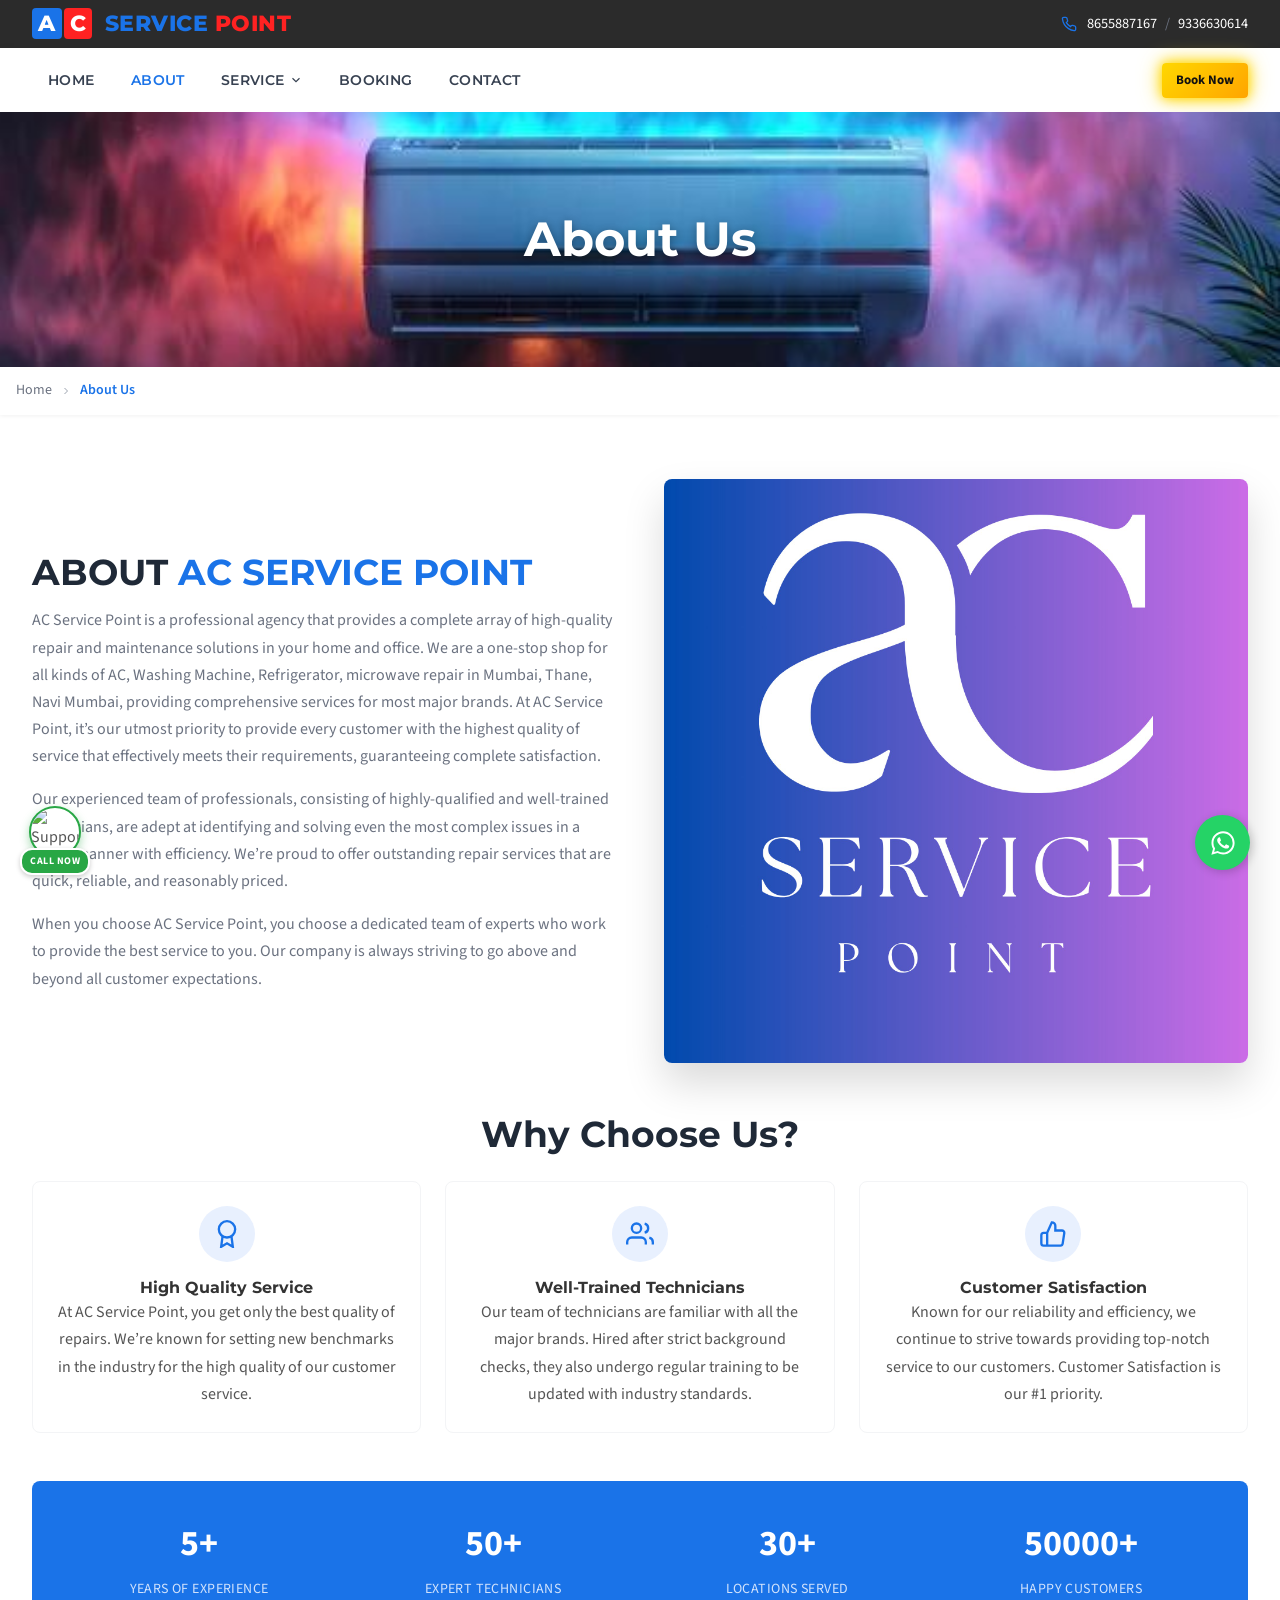
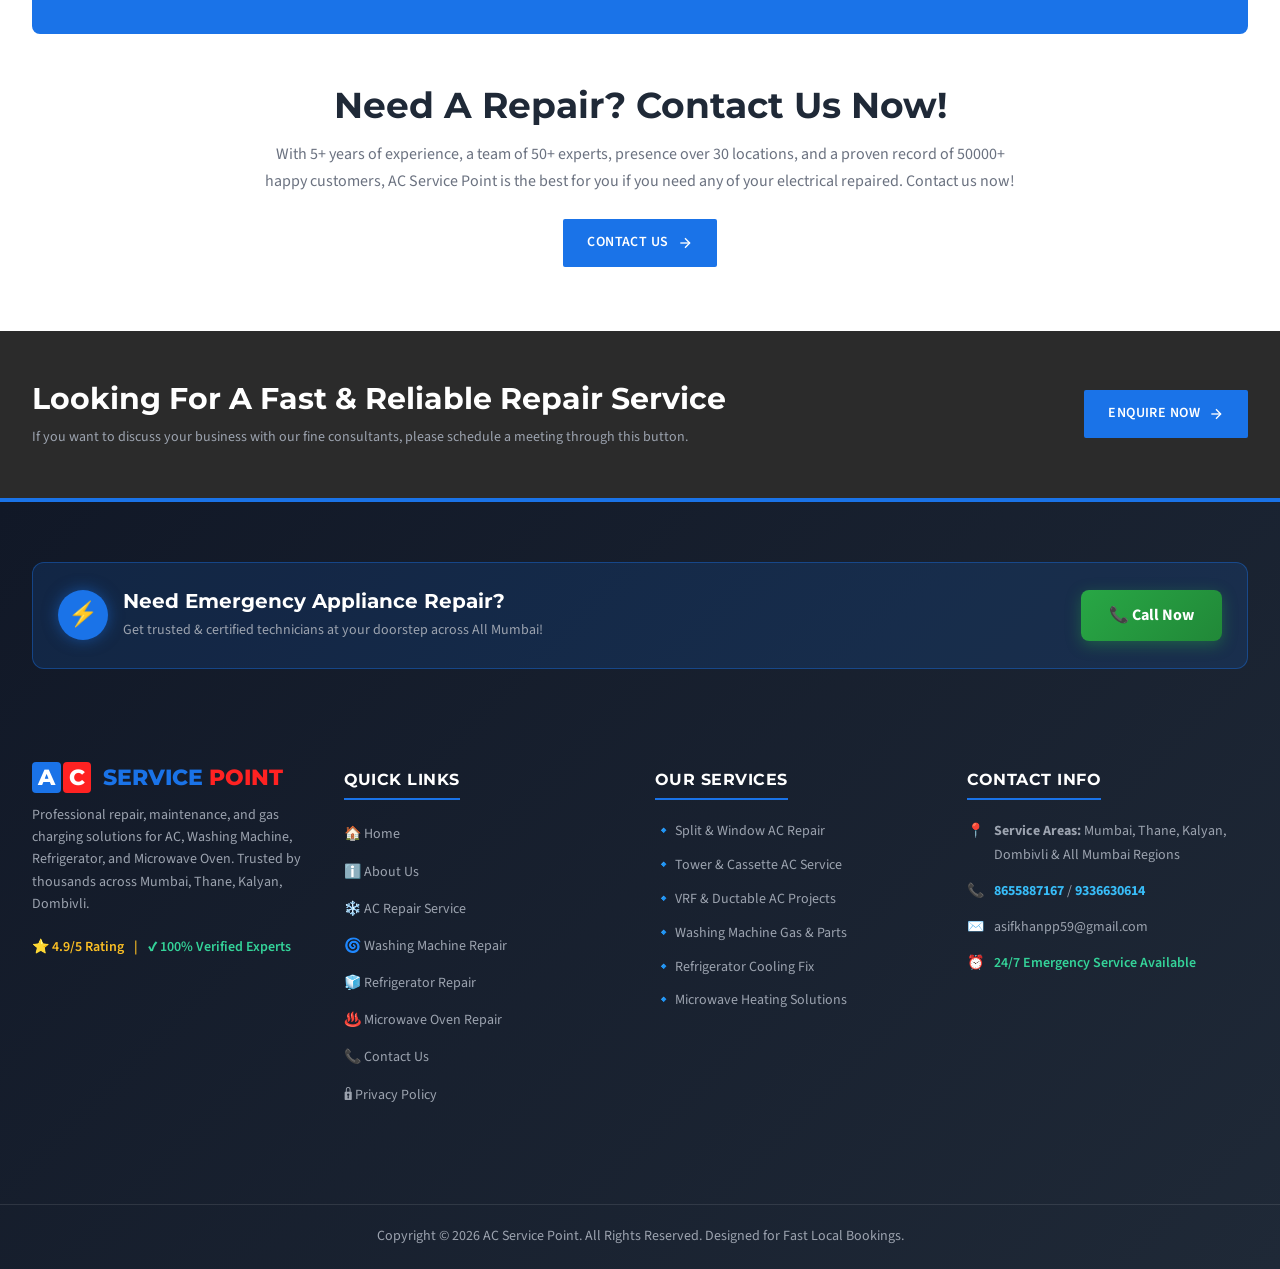
==== commit 74394870: "Add files via upload" ====
--- a/about.html
+++ b/about.html
@@ -6,6 +6,34 @@
 <title>About Us | AC Service Point - Expert Repair & Maintenance</title>
 <meta name="description" content="Learn more about AC Service Point. We provide reliable residential and commercial AC, refrigerator, washing machine, and microwave repair across Mumbai." />
 <meta name="keywords" content="about AC service point, expert appliance technicians, commercial AC repair Mumbai, trusted repair service provider" />
+
+<!-- Google tag (gtag.js) -->
+<script async src="https://www.googletagmanager.com/gtag/js?id=AW-18508865429"></script>
+<script>
+  window.dataLayer = window.dataLayer || [];
+  function gtag(){dataLayer.push(arguments);}
+  gtag('js', new Date());
+
+  gtag('config', 'AW-18508865429');
+</script>
+
+<!-- Event snippet for Click to call conversion page -->
+<script>
+function gtag_report_conversion(url) {
+  var callback = function () {
+    if (typeof(url) != 'undefined') {
+      window.location = url;
+    }
+  };
+  gtag('event', 'conversion', {
+      'send_to': 'AW-18508865429/rhl_COLDuKUdEJW_2_lE',
+      'value': 1.0,
+      'currency': 'INR',
+      'event_callback': callback
+  });
+  return false;
+}
+</script>
 
 <!-- Browser Tab Favicon Icon -->
 <link rel="icon" type="image/png" href="images/about-main.jpg" />
@@ -30,9 +58,9 @@
       </a>
       <div class="phones">
         <svg class="icon-inline" viewBox="0 0 24 24" fill="none" stroke="#1a73e8" stroke-width="2"><path d="M22 16.92v3a2 2 0 0 1-2.18 2 19.79 19.79 0 0 1-8.63-3.07 19.5 19.5 0 0 1-6-6 19.79 19.79 0 0 1-3.07-8.67A2 2 0 0 1 4.11 2h3a2 2 0 0 1 2 1.72c.127.96.361 1.903.7 2.81a2 2 0 0 1-.45 2.11L8.09 9.91a16 16 0 0 0 6 6l1.27-1.27a2 2 0 0 1 2.11-.45c.907.339 1.85.573 2.81.7A2 2 0 0 1 22 16.92z"/></svg>
-        <a href="tel:8655887167">8655887167</a>
+        <a onclick="return gtag_report_conversion('tel:8655887167');" href="tel:8655887167">8655887167</a>
         <span class="sep">/</span>
-        <a href="tel:9336630614">9336630614</a>
+        <a onclick="return gtag_report_conversion('tel:9336630614');" href="tel:9336630614">9336630614</a>
       </div>
     </div>
   </div>
@@ -192,11 +220,11 @@
         </div>
         <div>
           <h3 style="margin: 0 0 5px 0; color: #ffffff; font-size: 20px; font-weight: 700;">Need Emergency Appliance Repair?</h3>
-          <p style="margin: 0; color: #9ca3af; font-size: 14px;">Get certified technicians at your doorstep within 60 minutes across All Mumbai!</p>
+          <p style="margin: 0; color: #9ca3af; font-size: 14px;">Get trusted & certified technicians at your doorstep across All Mumbai!</p>
         </div>
       </div>
       <div>
-        <a href="tel:8655887167" style="background: linear-gradient(135deg, #28a745, #218838); color: #ffffff; padding: 12px 28px; border-radius: 8px; font-weight: 700; text-decoration: none; font-size: 16px; display: inline-block; box-shadow: 0 4px 15px rgba(40, 167, 69, 0.4); transition: transform 0.3s ease;">
+        <a onclick="return gtag_report_conversion('tel:8655887167');" href="tel:8655887167" style="background: linear-gradient(135deg, #28a745, #218838); color: #ffffff; padding: 12px 28px; border-radius: 8px; font-weight: 700; text-decoration: none; font-size: 16px; display: inline-block; box-shadow: 0 4px 15px rgba(40, 167, 69, 0.4); transition: transform 0.3s ease;">
           📞 Call Now
         </a>
       </div>
@@ -257,7 +285,7 @@
             <span>📍</span><span><strong>Service Areas:</strong> Mumbai, Thane, Kalyan, Dombivli & All Mumbai Regions</span>
           </li>
           <li style="margin-bottom: 12px; display: flex; align-items: center; gap: 10px;">
-            <span>📞</span><span><a href="tel:8655887167" style="color: #38bdf8; text-decoration: none; font-weight: 700;">8655887167</a> / <a href="tel:9336630614" style="color: #38bdf8; text-decoration: none; font-weight: 700;">9336630614</a></span>
+            <span>📞</span><span><a onclick="return gtag_report_conversion('tel:8655887167');" href="tel:8655887167" style="color: #38bdf8; text-decoration: none; font-weight: 700;">8655887167</a> / <a onclick="return gtag_report_conversion('tel:9336630614');" href="tel:9336630614" style="color: #38bdf8; text-decoration: none; font-weight: 700;">9336630614</a></span>
           </li>
           <li style="margin-bottom: 12px; display: flex; align-items: center; gap: 10px;">
             <span>✉️</span><span><a href="mailto:asifkhanpp59@gmail.com" style="color: #9ca3af; text-decoration: none;">asifkhanpp59@gmail.com</a></span>
@@ -392,7 +420,7 @@
   </div>
 </div>
 <!-- ========================= GIRL CALL BUTTON (LEFT SIDE) ========================= -->
-<a href="tel:8655887167" class="support-call-btn" aria-label="Call Now">
+<a onclick="return gtag_report_conversion('tel:8655887167');" href="tel:8655887167" class="support-call-btn" aria-label="Call Now">
   <div class="support-img-wrapper">
     <img src="https://images.unsplash.com/photo-1573496359142-b8d87734a5a2?w=150&auto=format&fit=crop&q=80" alt="Support Agent">
   </div>
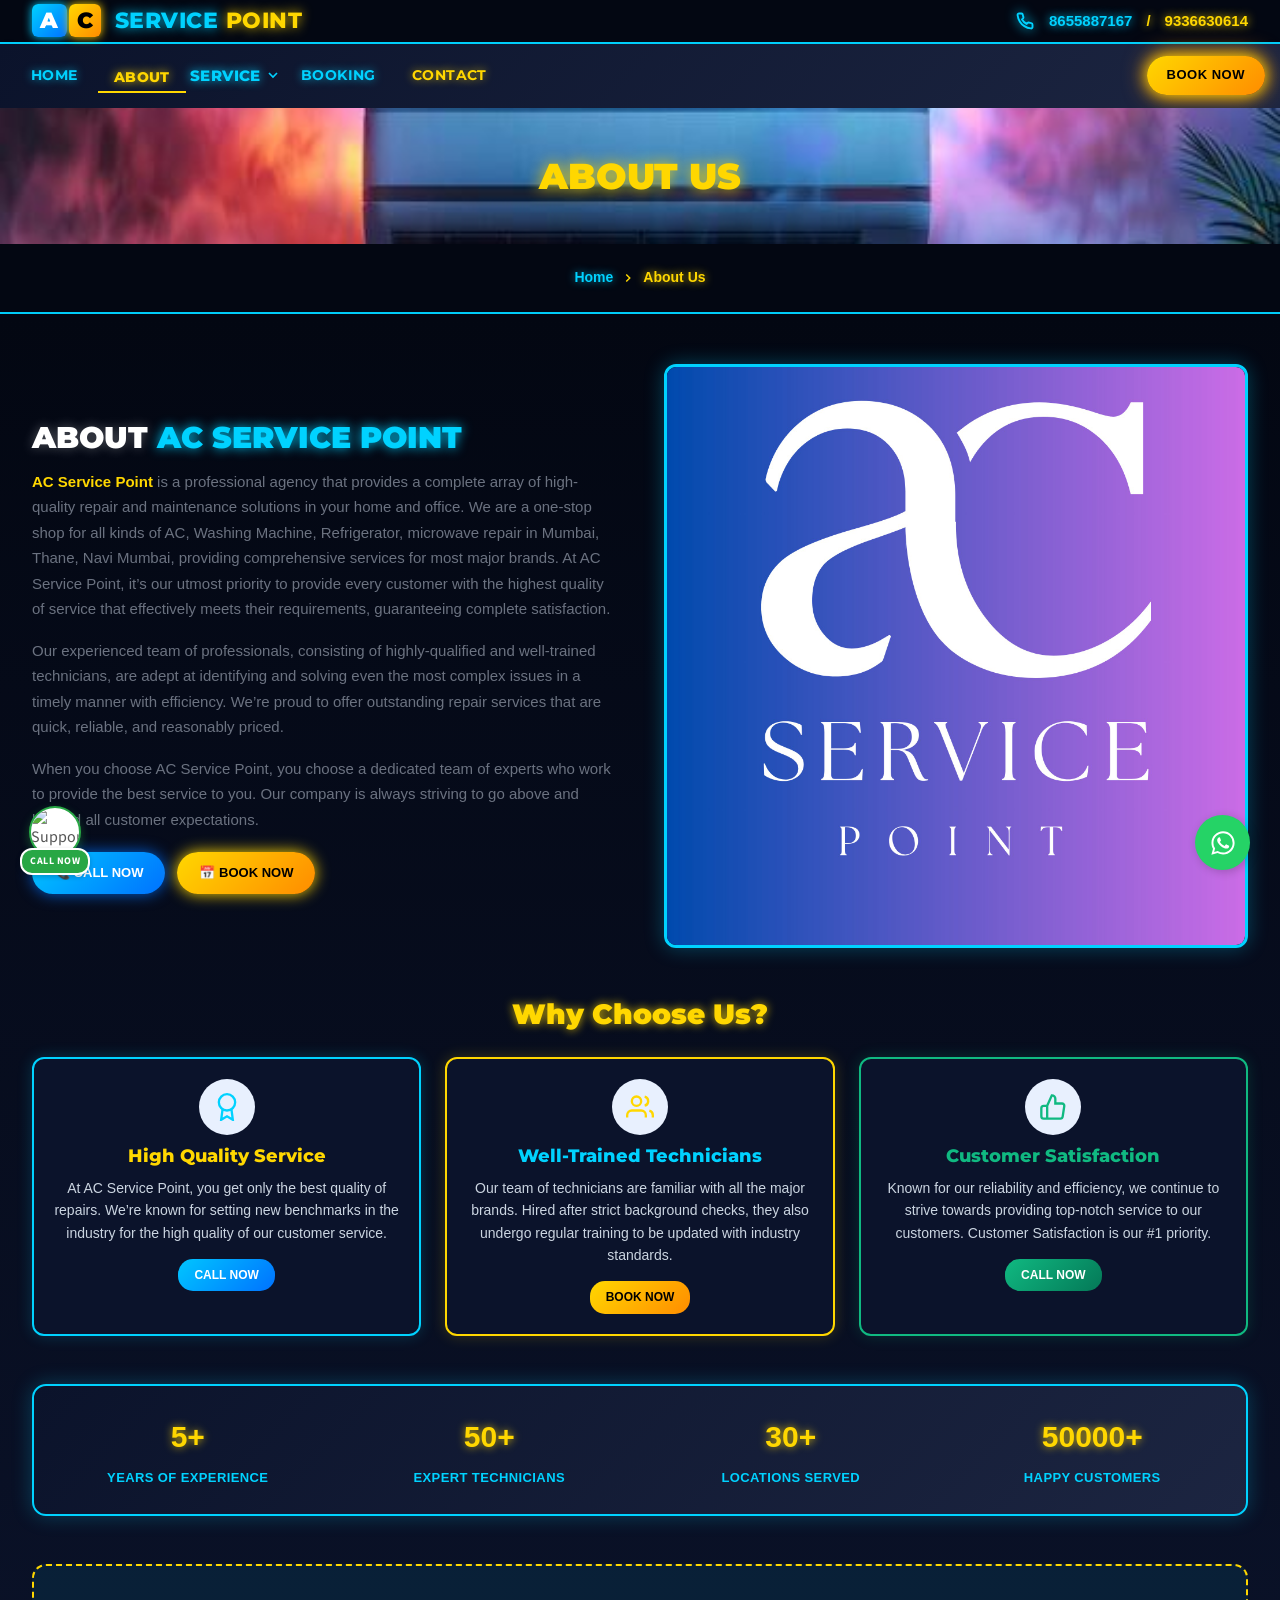
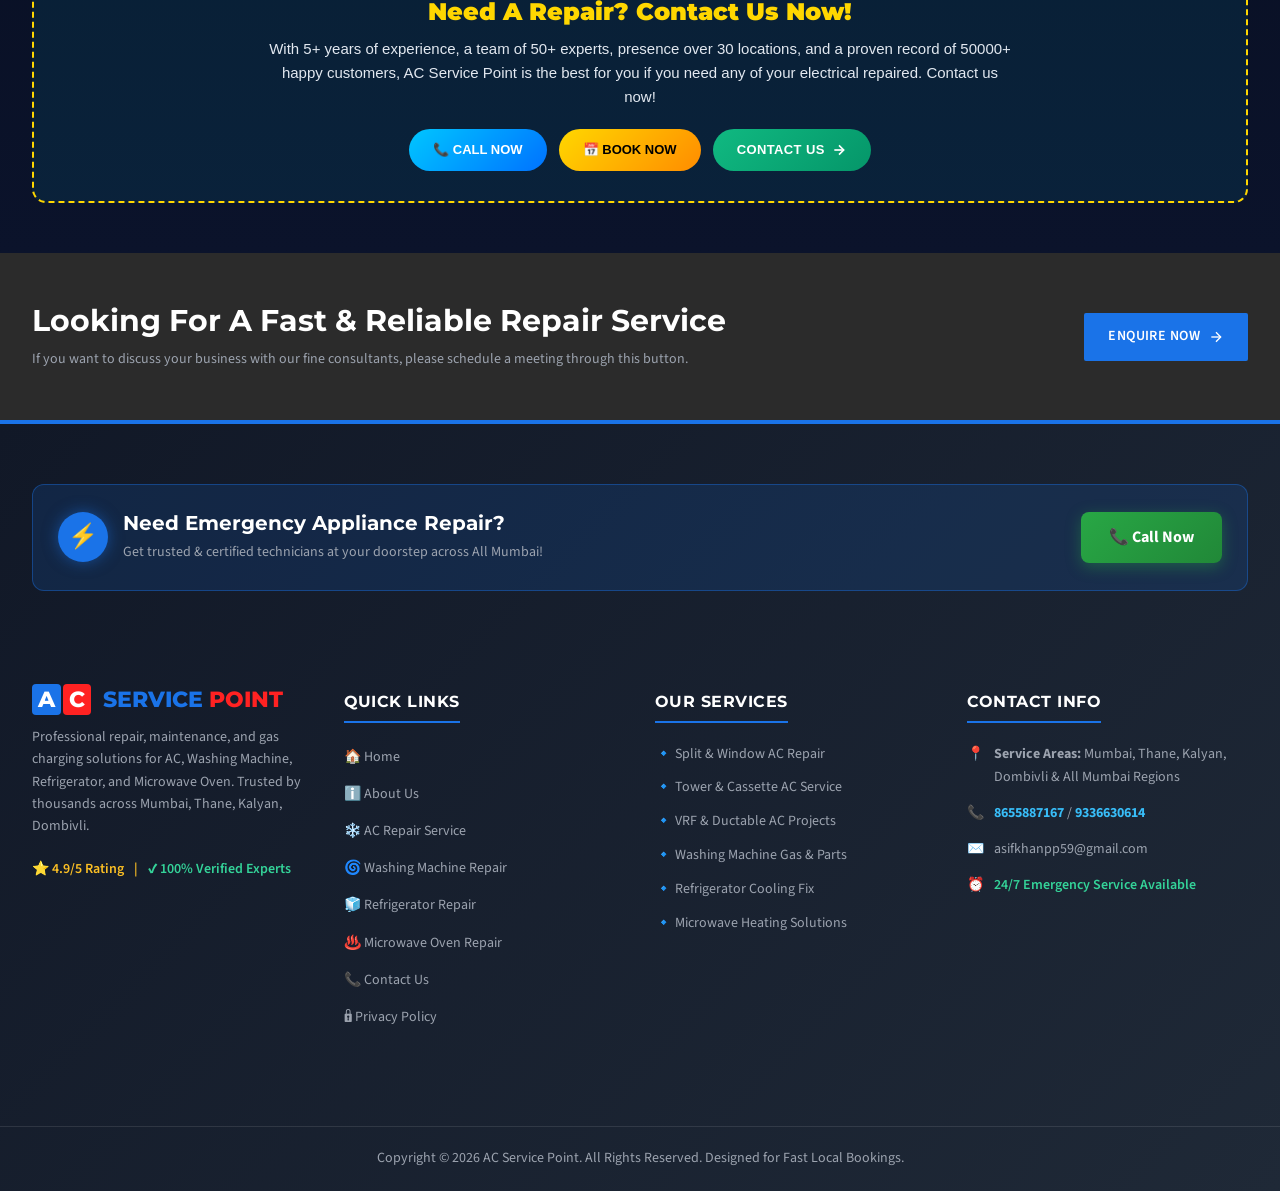
==== commit e9b7d1b3: "Add files via upload" ====
--- a/about.html
+++ b/about.html
@@ -44,152 +44,210 @@
 </head>
 <body>
 
-<!-- ========================= HEADER ========================= -->
-<header class="site-header">
-  <div class="top-bar">
+<!-- ========================= HEADER (ABOUT PAGE) ========================= -->
+<header class="site-header" style="box-shadow: 0 4px 20px rgba(0, 210, 255, 0.3); font-family: sans-serif;">
+  <!-- Top Bar -->
+  <div class="top-bar" style="background: #030712; padding: 8px 0; border-bottom: 2px solid #00d2ff;">
     <div class="container-custom">
       <a href="index.html" class="brand" style="text-decoration: none; display: flex; align-items: center;">
         <div>
-          <span class="brand-name" style="font-weight: 800; font-size: 22px; letter-spacing: 0.5px;">
-            <span style="background: #1a73e8; color: #ffffff; padding: 2px 6px; border-radius: 4px; margin-right: 2px;">A</span><span style="background: #ff2222; color: #ffffff; padding: 2px 6px; border-radius: 4px; margin-right: 6px;">C</span>
-            <span style="color: #1a73e8;">SERVICE</span> <span style="color: #ff2222;">POINT</span>
+          <span class="brand-name" style="font-weight: 900; font-size: 22px; letter-spacing: 0.5px;">
+            <span style="background: linear-gradient(135deg, #00d2ff, #0072ff); color: #ffffff; padding: 3px 8px; border-radius: 6px; margin-right: 2px; box-shadow: 0 0 10px #00d2ff; font-weight: 900;">A</span><span style="background: linear-gradient(135deg, #ffd700, #ff8c00); color: #000000; padding: 3px 8px; border-radius: 6px; margin-right: 6px; box-shadow: 0 0 10px #ffd700; font-weight: 900;">C</span>
+            <span style="color: #00d2ff; text-shadow: 0 0 12px rgba(0, 210, 255, 0.9); font-weight: 800;">SERVICE</span> 
+            <span style="color: #ffd700; text-shadow: 0 0 12px rgba(255, 215, 0, 0.9); font-weight: 800;">POINT</span>
           </span>
         </div>
       </a>
-      <div class="phones">
-        <svg class="icon-inline" viewBox="0 0 24 24" fill="none" stroke="#1a73e8" stroke-width="2"><path d="M22 16.92v3a2 2 0 0 1-2.18 2 19.79 19.79 0 0 1-8.63-3.07 19.5 19.5 0 0 1-6-6 19.79 19.79 0 0 1-3.07-8.67A2 2 0 0 1 4.11 2h3a2 2 0 0 1 2 1.72c.127.96.361 1.903.7 2.81a2 2 0 0 1-.45 2.11L8.09 9.91a16 16 0 0 0 6 6l1.27-1.27a2 2 0 0 1 2.11-.45c.907.339 1.85.573 2.81.7A2 2 0 0 1 22 16.92z"/></svg>
-        <a onclick="return gtag_report_conversion('tel:8655887167');" href="tel:8655887167">8655887167</a>
-        <span class="sep">/</span>
-        <a onclick="return gtag_report_conversion('tel:9336630614');" href="tel:9336630614">9336630614</a>
-      </div>
-    </div>
-  </div>
-
-  <nav class="navbar" id="navbar">
-    <div class="container-custom nav-inner" style="display:flex; justify-content:space-between; align-items:center;">
-      <button class="menu-toggle" onclick="toggleMobileMenu()" aria-label="Toggle menu">
-        <svg id="menuIconOpen" viewBox="0 0 24 24" fill="none" stroke="currentColor" stroke-width="2"><line x1="3" y1="12" x2="21" y2="12"/><line x1="3" y1="6" x2="21" y2="6"/><line x1="3" y1="18" x2="21" y2="18"/></svg>
-        <svg id="menuIconClose" viewBox="0 0 24 24" fill="none" stroke="currentColor" stroke-width="2" style="display:none"><line x1="18" y1="6" x2="6" y2="18"/><line x1="6" y1="6" x2="18" y2="18"/></svg>
+      <div class="phones" style="font-weight: 800; font-size: 15px; display: flex; align-items: center;">
+        <svg class="icon-inline" viewBox="0 0 24 24" fill="none" stroke="#00d2ff" stroke-width="2.5" style="width: 18px; height: 18px; vertical-align: middle; filter: drop-shadow(0 0 6px #00d2ff);"><path d="M22 16.92v3a2 2 0 0 1-2.18 2 19.79 19.79 0 0 1-8.63-3.07 19.5 19.5 0 0 1-6-6 19.79 19.79 0 0 1-3.07-8.67A2 2 0 0 1 4.11 2h3a2 2 0 0 1 2 1.72c.127.96.361 1.903.7 2.81a2 2 0 0 1-.45 2.11L8.09 9.91a16 16 0 0 0 6 6l1.27-1.27a2 2 0 0 1 2.11-.45c.907.339 1.85.573 2.81.7A2 2 0 0 1 22 16.92z"/></svg>
+        <a onclick="return gtag_report_conversion('tel:8655887167');" href="tel:8655887167" style="color: #00d2ff; text-decoration: none; text-shadow: 0 0 10px rgba(0, 210, 255, 0.9); margin-left: 5px;">8655887167</a>
+        <span class="sep" style="color: #ffd700; margin: 0 6px; font-weight: 900; text-shadow: 0 0 8px #ffd700;">/</span>
+        <a onclick="return gtag_report_conversion('tel:9336630614');" href="tel:9336630614" style="color: #ffd700; text-decoration: none; text-shadow: 0 0 10px rgba(255, 215, 0, 0.9);">9336630614</a>
+      </div>
+    </div>
+  </div>
+
+  <!-- Main Navbar -->
+  <nav class="navbar" id="navbar" style="background: linear-gradient(135deg, #0b132b, #1c2541);">
+    <div class="container-custom nav-inner" style="display:flex; justify-content:space-between; align-items:center; padding: 12px 15px;">
+      
+      <!-- Mobile Toggle Button -->
+      <button class="menu-toggle" onclick="toggleMobileMenu()" aria-label="Toggle menu" style="background: linear-gradient(135deg, #00d2ff, #0072ff); border: none; border-radius: 8px; padding: 7px 12px; cursor: pointer; color: #ffffff; box-shadow: 0 0 15px rgba(0, 210, 255, 0.9);">
+        <svg id="menuIconOpen" viewBox="0 0 24 24" fill="none" stroke="#ffffff" stroke-width="2.5" style="width: 22px; height: 22px;"><line x1="3" y1="12" x2="21" y2="12"/><line x1="3" y1="6" x2="21" y2="6"/><line x1="3" y1="18" x2="21" y2="18"/></svg>
+        <svg id="menuIconClose" viewBox="0 0 24 24" fill="none" stroke="#ffffff" stroke-width="2.5" style="display:none; width: 22px; height: 22px;"><line x1="18" y1="6" x2="6" y2="18"/><line x1="6" y1="6" x2="18" y2="18"/></svg>
       </button>
 
+      <!-- Desktop Nav Links -->
       <ul class="nav-links">
-        <li><a href="index.html">Home</a></li>
-        <li><a href="about.html" class="active">About</a></li>
+        <li><a href="index.html" style="color: #00d2ff; font-weight: 700; text-decoration: none; text-shadow: 0 0 8px rgba(0, 210, 255, 0.7);">Home</a></li>
+        <li><a href="about.html" class="active" style="color: #ffd700; font-weight: 800; text-decoration: none; text-shadow: 0 0 10px rgba(255, 215, 0, 0.9); border-bottom: 2px solid #ffd700; padding-bottom: 2px;">About</a></li>
         <li class="dropdown" id="serviceDropdown">
-          <button type="button" onclick="toggleDropdown()">
+          <button type="button" onclick="toggleDropdown()" style="background: none; border: none; color: #00d2ff; font-weight: 800; font-size: 15px; cursor: pointer; display: flex; align-items: center; gap: 4px; padding: 0; text-shadow: 0 0 10px rgba(0, 210, 255, 0.9);">
             Service
-            <svg class="chevron" viewBox="0 0 24 24" fill="none" stroke="currentColor" stroke-width="2"><polyline points="6 9 12 15 18 9"/></svg>
+            <svg class="chevron" viewBox="0 0 24 24" fill="none" stroke="#00d2ff" stroke-width="2.5" style="width: 16px; height: 16px;"><polyline points="6 9 12 15 18 9"/></svg>
           </button>
-          <ul class="dropdown-menu">
-            <li><a href="ac-repair.html">Air Conditioner Repair</a></li>
-            <li><a href="washing-machine-repair.html">Washing Machine Repair</a></li>
-            <li><a href="refrigerator-repair.html">Refrigerator Repair</a></li>
-            <li><a href="microwave-oven-repair.html">Microwave Oven Repair</a></li>
+          <ul class="dropdown-menu" style="background: #030712; border: 2px solid #00d2ff; border-radius: 10px; box-shadow: 0 0 20px rgba(0, 210, 255, 0.6); padding: 8px 0;">
+            <li><a href="ac-repair.html" style="color: #00d2ff; text-decoration: none; font-weight: 700; display: block; padding: 10px 18px; text-shadow: 0 0 8px rgba(0,210,255,0.5);">❄️ Air Conditioner Repair</a></li>
+            <li><a href="washing-machine-repair.html" style="color: #ffd700; text-decoration: none; font-weight: 700; display: block; padding: 10px 18px; text-shadow: 0 0 8px rgba(255,215,0,0.5);">🌀 Washing Machine Repair</a></li>
+            <li><a href="refrigerator-repair.html" style="color: #00d2ff; text-decoration: none; font-weight: 700; display: block; padding: 10px 18px; text-shadow: 0 0 8px rgba(0,210,255,0.5);">🧊 Refrigerator Repair</a></li>
+            <li><a href="microwave-oven-repair.html" style="color: #ffd700; text-decoration: none; font-weight: 700; display: block; padding: 10px 18px; text-shadow: 0 0 8px rgba(255,215,0,0.5);">🔥 Microwave Oven Repair</a></li>
           </ul>
         </li>
-        <li><a href="services.html">Booking</a></li>
-        <li><a href="contact.html">Contact</a></li>
+        <li><a href="services.html" style="color: #00d2ff; font-weight: 700; text-decoration: none; text-shadow: 0 0 8px rgba(0, 210, 255, 0.7);">Booking</a></li>
+        <li><a href="contact.html" style="color: #ffd700; font-weight: 700; text-decoration: none; text-shadow: 0 0 8px rgba(255, 215, 0, 0.7);">Contact</a></li>
       </ul>
 
-      <a href="services.html" style="background:linear-gradient(135deg, #FFD700, #FFA500); color:#111111; padding:6px 14px; border-radius:4px; font-weight:700; text-decoration:none; font-size:13px; box-shadow: 0 0 12px #FFD700, 0 0 22px rgba(255, 215, 0, 0.8);">Book Now</a>
-    </div>
-
-    <div class="mobile-menu" id="mobileMenu">
-      <ul>
-        <li><a href="index.html">Home</a></li>
-        <li><a href="about.html" class="active">About</a></li>
+      <!-- Shiny Gold CTA Button -->
+      <a href="services.html" style="background: linear-gradient(135deg, #FFD700, #FF8C00); color: #000000; padding: 8px 20px; border-radius: 25px; font-weight: 900; text-decoration: none; font-size: 13px; box-shadow: 0 0 15px #FFD700, 0 0 25px rgba(255, 140, 0, 0.9); text-transform: uppercase; letter-spacing: 0.5px;">Book Now</a>
+    </div>
+
+    <!-- Super Colorful & Glowing Mobile Menu (About Active) -->
+    <div class="mobile-menu" id="mobileMenu" style="background: linear-gradient(180deg, #030712, #0b132b); border-top: 2px solid #ffd700; padding: 18px; box-shadow: inset 0 0 20px rgba(0, 210, 255, 0.3);">
+      <ul style="list-style: none; padding: 0; margin: 0; display: flex; flex-direction: column; gap: 12px;">
+        
         <li>
-          <button type="button" class="mobile-dropdown-toggle" onclick="toggleMobileDropdown()">
-            Service
-            <svg class="chevron" viewBox="0 0 24 24" fill="none" stroke="currentColor" stroke-width="2"><polyline points="6 9 12 15 18 9"/></svg>
+          <a href="index.html" style="color: #00d2ff; font-weight: 800; text-decoration: none; font-size: 16px; text-shadow: 0 0 8px rgba(0, 210, 255, 0.8); display: block; background: rgba(0, 210, 255, 0.1); padding: 10px 15px; border-radius: 8px; border-left: 4px solid #00d2ff;">🏠 Home</a>
+        </li>
+        
+        <li>
+          <a href="about.html" class="active" style="color: #ffd700; font-weight: 900; text-decoration: none; font-size: 16px; text-shadow: 0 0 10px rgba(255, 215, 0, 0.9); display: block; background: rgba(255, 215, 0, 0.15); padding: 10px 15px; border-radius: 8px; border-left: 4px solid #ffd700;">ℹ️ About</a>
+        </li>
+        
+        <li>
+          <button type="button" class="mobile-dropdown-toggle" onclick="toggleMobileDropdown()" style="background: rgba(0, 210, 255, 0.1); border: none; border-left: 4px solid #00d2ff; border-radius: 8px; color: #00d2ff; font-weight: 900; font-size: 16px; cursor: pointer; display: flex; justify-content: space-between; align-items: center; width: 100%; padding: 10px 15px; text-shadow: 0 0 10px rgba(0, 210, 255, 0.9);">
+            <span>🛠️ Service</span>
+            <svg class="chevron" viewBox="0 0 24 24" fill="none" stroke="#00d2ff" stroke-width="2.5" style="width: 18px; height: 18px;"><polyline points="6 9 12 15 18 9"/></svg>
           </button>
-          <ul class="mobile-submenu" id="mobileSubmenu">
-            <li><a href="ac-repair.html">Air Conditioner Repair</a></li>
-            <li><a href="washing-machine-repair.html">Washing Machine Repair</a></li>
-            <li><a href="refrigerator-repair.html">Refrigerator Repair</a></li>
-            <li><a href="microwave-oven-repair.html">Microwave Oven Repair</a></li>
+          
+          <ul class="mobile-submenu" id="mobileSubmenu" style="list-style: none; padding-left: 10px; margin-top: 8px; display: flex; flex-direction: column; gap: 8px; border-left: 2px solid #ffd700;">
+            <li><a href="ac-repair.html" style="color: #00d2ff; text-decoration: none; font-size: 14px; font-weight: 700; display: block; padding: 6px 12px; text-shadow: 0 0 8px rgba(0,210,255,0.6);">❄️ Air Conditioner Repair</a></li>
+            <li><a href="washing-machine-repair.html" style="color: #ffd700; text-decoration: none; font-size: 14px; font-weight: 700; display: block; padding: 6px 12px; text-shadow: 0 0 8px rgba(255,215,0,0.6);">🌀 Washing Machine Repair</a></li>
+            <li><a href="refrigerator-repair.html" style="color: #00d2ff; text-decoration: none; font-size: 14px; font-weight: 700; display: block; padding: 6px 12px; text-shadow: 0 0 8px rgba(0,210,255,0.6);">🧊 Refrigerator Repair</a></li>
+            <li><a href="microwave-oven-repair.html" style="color: #ffd700; text-decoration: none; font-size: 14px; font-weight: 700; display: block; padding: 6px 12px; text-shadow: 0 0 8px rgba(255,215,0,0.6);">🔥 Microwave Oven Repair</a></li>
           </ul>
         </li>
-        <li><a href="services.html">Booking</a></li>
-        <li><a href="contact.html">Contact</a></li>
+        
+        <li>
+          <a href="services.html" style="color: #00d2ff; font-weight: 800; text-decoration: none; font-size: 16px; text-shadow: 0 0 8px rgba(0, 210, 255, 0.8); display: block; background: rgba(0, 210, 255, 0.1); padding: 10px 15px; border-radius: 8px; border-left: 4px solid #00d2ff;">📅 Booking</a>
+        </li>
+        
+        <li>
+          <a href="contact.html" style="color: #ffd700; font-weight: 800; text-decoration: none; font-size: 16px; text-shadow: 0 0 8px rgba(255, 215, 0, 0.8); display: block; background: rgba(255, 215, 0, 0.1); padding: 10px 15px; border-radius: 8px; border-left: 4px solid #ffd700;">📞 Contact</a>
+        </li>
+        
       </ul>
     </div>
   </nav>
 </header>
 
 <!-- ========================= PAGE HEADER ========================= -->
-<div class="page-header">
-  <div class="page-header-bg" style="background-image:url('images/page-header-bg.jpg')">
+<div class="page-header" style="font-family: sans-serif; border-bottom: 2px solid #00d2ff;">
+  <div class="page-header-bg" style="background-image:url('images/page-header-bg.jpg'); padding: 45px 0; text-align: center;">
     <div class="container-custom">
-      <h1 class="text-shadow">About Us</h1>
-    </div>
-  </div>
-  <div class="breadcrumb-bar">
+      <h1 class="text-shadow" style="color: #ffd700; font-size: 36px; font-weight: 900; margin: 0; text-shadow: 0 0 15px rgba(255, 215, 0, 0.9); text-transform: uppercase;">About Us</h1>
+    </div>
+  </div>
+  <div class="breadcrumb-bar" style="background: #030712; padding: 10px 0;">
     <div class="container-custom">
-      <ul class="breadcrumb">
-        <li><a href="index.html">Home</a></li>
-        <svg class="sep" viewBox="0 0 24 24" fill="none" stroke="currentColor" stroke-width="2"><polyline points="9 18 15 12 9 6"/></svg>
-        <li class="current">About Us</li>
+      <ul class="breadcrumb" style="list-style: none; padding: 0; margin: 0; display: flex; align-items: center; justify-content: center; gap: 8px; font-weight: 700; font-size: 14px;">
+        <li><a href="index.html" style="color: #00d2ff; text-decoration: none; text-shadow: 0 0 8px rgba(0, 210, 255, 0.7);">Home</a></li>
+        <svg class="sep" viewBox="0 0 24 24" fill="none" stroke="#ffd700" stroke-width="2.5" style="width: 14px; height: 14px;"><polyline points="9 18 15 12 9 6"/></svg>
+        <li class="current" style="color: #ffd700; text-shadow: 0 0 8px rgba(255, 215, 0, 0.8);">About Us</li>
       </ul>
     </div>
   </div>
 </div>
 
 <!-- ========================= ABOUT CONTENT ========================= -->
-<section class="section-padding">
+<section class="section-padding" style="background: linear-gradient(180deg, #030712, #0b132b); padding: 50px 0; font-family: sans-serif; color: #cbd5e1;">
   <div class="container-custom">
+    
     <div class="two-col" style="margin-bottom:3rem">
       <div class="animate-slide-in-left">
-        <h2 class="section-title" style="margin-top:0">ABOUT <span class="accent-text">AC SERVICE POINT</span></h2>
-        <p>AC Service Point is a professional agency that provides a complete array of high-quality repair and maintenance solutions in your home and office. We are a one-stop shop for all kinds of AC, Washing Machine, Refrigerator, microwave repair in Mumbai, Thane, Navi Mumbai, providing comprehensive services for most major brands. At AC Service Point, it&rsquo;s our utmost priority to provide every customer with the highest quality of service that effectively meets their requirements, guaranteeing complete satisfaction.</p>
-        <p>Our experienced team of professionals, consisting of highly-qualified and well-trained technicians, are adept at identifying and solving even the most complex issues in a timely manner with efficiency. We&rsquo;re proud to offer outstanding repair services that are quick, reliable, and reasonably priced.</p>
-        <p style="margin-bottom:0">When you choose AC Service Point, you choose a dedicated team of experts who work to provide the best service to you. Our company is always striving to go above and beyond all customer expectations.</p>
-      </div>
+        <h2 class="section-title" style="margin-top:0; color: #ffffff; font-size: 30px; font-weight: 900; text-shadow: 0 0 12px rgba(255,255,255,0.3);">
+          ABOUT <span class="accent-text" style="color: #00d2ff; text-shadow: 0 0 12px rgba(0,210,255,0.9);">AC SERVICE POINT</span>
+        </h2>
+        <p style="font-size: 15px; line-height: 1.7;">
+          <strong style="color: #ffd700;">AC Service Point</strong> is a professional agency that provides a complete array of high-quality repair and maintenance solutions in your home and office. We are a one-stop shop for all kinds of AC, Washing Machine, Refrigerator, microwave repair in Mumbai, Thane, Navi Mumbai, providing comprehensive services for most major brands. At AC Service Point, it’s our utmost priority to provide every customer with the highest quality of service that effectively meets their requirements, guaranteeing complete satisfaction.
+        </p>
+        <p style="font-size: 15px; line-height: 1.7;">
+          Our experienced team of professionals, consisting of highly-qualified and well-trained technicians, are adept at identifying and solving even the most complex issues in a timely manner with efficiency. We’re proud to offer outstanding repair services that are quick, reliable, and reasonably priced.
+        </p>
+        <p style="margin-bottom:20px; font-size: 15px; line-height: 1.7;">
+          When you choose AC Service Point, you choose a dedicated team of experts who work to provide the best service to you. Our company is always striving to go above and beyond all customer expectations.
+        </p>
+
+        <!-- Action Buttons -->
+        <div style="display: flex; flex-wrap: wrap; gap: 12px; margin-top: 15px;">
+          <a onclick="return gtag_report_conversion('tel:8655887167');" href="tel:8655887167" style="background: linear-gradient(135deg, #00c6ff, #0072ff); color: #ffffff; padding: 10px 22px; border-radius: 25px; font-weight: 900; font-size: 13px; text-decoration: none; box-shadow: 0 0 15px rgba(0,114,255,0.8); text-transform: uppercase;">📞 Call Now</a>
+          <a href="services.html" style="background: linear-gradient(135deg, #FFD700, #FF8C00); color: #000000; padding: 10px 22px; border-radius: 25px; font-weight: 900; font-size: 13px; text-decoration: none; box-shadow: 0 0 15px #FFD700; text-transform: uppercase;">📅 Book Now</a>
+        </div>
+      </div>
+
       <div class="animate-slide-in-right">
-        <img src="images/about-main.jpg" alt="AC Service Point" />
+        <div style="border: 3px solid #00d2ff; border-radius: 12px; overflow: hidden; box-shadow: 0 0 20px rgba(0,210,255,0.3);">
+          <img src="images/about-main.jpg" alt="AC Service Point" style="width: 100%; height: auto; display: block;" />
+        </div>
       </div>
     </div>
 
     <!-- Why Choose Us -->
     <div>
-      <h3 class="section-title" style="text-align:center;margin-top:0">Why Choose Us?</h3>
+      <h3 class="section-title" style="text-align:center; margin-top:0; color: #ffd700; font-size: 28px; font-weight: 900; text-shadow: 0 0 10px rgba(255,215,0,0.8); margin-bottom: 25px;">
+        Why Choose Us?
+      </h3>
+      
       <div class="why-choose-grid">
-        <div class="why-choose-card">
-          <div class="feature-icon"><svg viewBox="0 0 24 24" fill="none" stroke="currentColor" stroke-width="2"><circle cx="12" cy="8" r="7"/><polyline points="8.21 13.89 7 23 12 20 17 23 15.79 13.88"/></svg></div>
-          <h4>High Quality Service</h4>
-          <p>At AC Service Point, you get only the best quality of repairs. We&rsquo;re known for setting new benchmarks in the industry for the high quality of our customer service.</p>
-        </div>
-        <div class="why-choose-card">
-          <div class="feature-icon"><svg viewBox="0 0 24 24" fill="none" stroke="currentColor" stroke-width="2"><path d="M17 21v-2a4 4 0 0 0-4-4H5a4 4 0 0 0-4 4v2"/><circle cx="9" cy="7" r="4"/><path d="M23 21v-2a4 4 0 0 0-3-3.87"/><path d="M16 3.13a4 4 0 0 1 0 7.75"/></svg></div>
-          <h4>Well-Trained Technicians</h4>
-          <p>Our team of technicians are familiar with all the major brands. Hired after strict background checks, they also undergo regular training to be updated with industry standards.</p>
-        </div>
-        <div class="why-choose-card">
-          <div class="feature-icon"><svg viewBox="0 0 24 24" fill="none" stroke="currentColor" stroke-width="2"><path d="M14 9V5a3 3 0 0 0-3-3l-4 9v11h11.28a2 2 0 0 0 2-1.7l1.38-9a2 2 0 0 0-2-2.3zM7 22H4a2 2 0 0 1-2-2v-7a2 2 0 0 1 2-2h3"/></svg></div>
-          <h4>Customer Satisfaction</h4>
-          <p>Known for our reliability and efficiency, we continue to strive towards providing top-notch service to our customers. Customer Satisfaction is our #1 priority.</p>
-        </div>
+        
+        <div class="why-choose-card" style="background: #0b132b; border: 2px solid #00d2ff; border-radius: 12px; padding: 20px; text-align: center; box-shadow: 0 0 15px rgba(0,210,255,0.2);">
+          <div class="feature-icon" style="color: #00d2ff; margin-bottom: 10px;"><svg width="30" height="30" viewBox="0 0 24 24" fill="none" stroke="currentColor" stroke-width="2"><circle cx="12" cy="8" r="7"/><polyline points="8.21 13.89 7 23 12 20 17 23 15.79 13.88"/></svg></div>
+          <h4 style="color: #ffd700; font-size: 18px; font-weight: 800; margin-bottom: 8px;">High Quality Service</h4>
+          <p style="font-size: 14px; line-height: 1.6; margin-bottom: 15px;">At AC Service Point, you get only the best quality of repairs. We’re known for setting new benchmarks in the industry for the high quality of our customer service.</p>
+          <a onclick="return gtag_report_conversion('tel:8655887167');" href="tel:8655887167" style="display: inline-block; background: linear-gradient(135deg, #00c6ff, #0072ff); color: #fff; padding: 6px 16px; border-radius: 15px; font-weight: 800; font-size: 12px; text-decoration: none; text-transform: uppercase;">Call Now</a>
+        </div>
+
+        <div class="why-choose-card" style="background: #0b132b; border: 2px solid #ffd700; border-radius: 12px; padding: 20px; text-align: center; box-shadow: 0 0 15px rgba(255,215,0,0.2);">
+          <div class="feature-icon" style="color: #ffd700; margin-bottom: 10px;"><svg width="30" height="30" viewBox="0 0 24 24" fill="none" stroke="currentColor" stroke-width="2"><path d="M17 21v-2a4 4 0 0 0-4-4H5a4 4 0 0 0-4 4v2"/><circle cx="9" cy="7" r="4"/><path d="M23 21v-2a4 4 0 0 0-3-3.87"/><path d="M16 3.13a4 4 0 0 1 0 7.75"/></svg></div>
+          <h4 style="color: #00d2ff; font-size: 18px; font-weight: 800; margin-bottom: 8px;">Well-Trained Technicians</h4>
+          <p style="font-size: 14px; line-height: 1.6; margin-bottom: 15px;">Our team of technicians are familiar with all the major brands. Hired after strict background checks, they also undergo regular training to be updated with industry standards.</p>
+          <a href="services.html" style="display: inline-block; background: linear-gradient(135deg, #FFD700, #FF8C00); color: #000; padding: 6px 16px; border-radius: 15px; font-weight: 800; font-size: 12px; text-decoration: none; text-transform: uppercase;">Book Now</a>
+        </div>
+
+        <div class="why-choose-card" style="background: #0b132b; border: 2px solid #10b981; border-radius: 12px; padding: 20px; text-align: center; box-shadow: 0 0 15px rgba(16,185,129,0.2);">
+          <div class="feature-icon" style="color: #10b981; margin-bottom: 10px;"><svg width="30" height="30" viewBox="0 0 24 24" fill="none" stroke="currentColor" stroke-width="2"><path d="M14 9V5a3 3 0 0 0-3-3l-4 9v11h11.28a2 2 0 0 0 2-1.7l1.38-9a2 2 0 0 0-2-2.3zM7 22H4a2 2 0 0 1-2-2v-7a2 2 0 0 1 2-2h3"/></svg></div>
+          <h4 style="color: #10b981; font-size: 18px; font-weight: 800; margin-bottom: 8px;">Customer Satisfaction</h4>
+          <p style="font-size: 14px; line-height: 1.6; margin-bottom: 15px;">Known for our reliability and efficiency, we continue to strive towards providing top-notch service to our customers. Customer Satisfaction is our #1 priority.</p>
+          <a onclick="return gtag_report_conversion('tel:8655887167');" href="tel:8655887167" style="display: inline-block; background: linear-gradient(135deg, #10b981, #047857); color: #fff; padding: 6px 16px; border-radius: 15px; font-weight: 800; font-size: 12px; text-decoration: none; text-transform: uppercase;">Call Now</a>
+        </div>
+
       </div>
     </div>
 
     <!-- Stats -->
-    <div class="stats-card">
-      <div class="stats-grid">
-        <div><p class="stat-value">5+</p><p class="stat-label">Years of Experience</p></div>
-        <div><p class="stat-value">50+</p><p class="stat-label">Expert Technicians</p></div>
-        <div><p class="stat-value">30+</p><p class="stat-label">Locations Served</p></div>
-        <div><p class="stat-value">50000+</p><p class="stat-label">Happy Customers</p></div>
+    <div class="stats-card" style="background: linear-gradient(135deg, #0b132b, #1c2541); border: 2px solid #00d2ff; border-radius: 14px; padding: 25px 15px; margin: 3rem 0; box-shadow: 0 0 20px rgba(0,210,255,0.25);">
+      <div class="stats-grid" style="text-align: center;">
+        <div><p class="stat-value" style="color: #ffd700; font-size: 30px; font-weight: 900; margin: 0; text-shadow: 0 0 8px rgba(255,215,0,0.8);">5+</p><p class="stat-label" style="color: #00d2ff; font-weight: 700; font-size: 13px; margin-top: 5px;">Years of Experience</p></div>
+        <div><p class="stat-value" style="color: #ffd700; font-size: 30px; font-weight: 900; margin: 0; text-shadow: 0 0 8px rgba(255,215,0,0.8);">50+</p><p class="stat-label" style="color: #00d2ff; font-weight: 700; font-size: 13px; margin-top: 5px;">Expert Technicians</p></div>
+        <div><p class="stat-value" style="color: #ffd700; font-size: 30px; font-weight: 900; margin: 0; text-shadow: 0 0 8px rgba(255,215,0,0.8);">30+</p><p class="stat-label" style="color: #00d2ff; font-weight: 700; font-size: 13px; margin-top: 5px;">Locations Served</p></div>
+        <div><p class="stat-value" style="color: #ffd700; font-size: 30px; font-weight: 900; margin: 0; text-shadow: 0 0 8px rgba(255,215,0,0.8);">50000+</p><p class="stat-label" style="color: #00d2ff; font-weight: 700; font-size: 13px; margin-top: 5px;">Happy Customers</p></div>
       </div>
     </div>
 
     <!-- Need a repair -->
-    <div class="need-repair">
-      <h3 class="section-title">Need A Repair? Contact Us Now!</h3>
-      <p>With 5+ years of experience, a team of 50+ experts, presence over 30 locations, and a proven record of 50000+ happy customers, AC Service Point is the best for you if you need any of your electrical repaired. Contact us now!</p>
-      <a href="contact.html" class="btn-primary">Contact Us
-        <svg width="16" height="16" viewBox="0 0 24 24" fill="none" stroke="currentColor" stroke-width="2"><line x1="5" y1="12" x2="19" y2="12"/><polyline points="12 5 19 12 12 19"/></svg>
-      </a>
-    </div>
+    <div class="need-repair" style="background: rgba(0, 210, 255, 0.08); border: 2px dashed #ffd700; border-radius: 14px; padding: 30px 20px; text-align: center;">
+      <h3 class="section-title" style="color: #ffd700; font-size: 24px; font-weight: 900; margin-top: 0; margin-bottom: 10px;">Need A Repair? Contact Us Now!</h3>
+      <p style="font-size: 15px; line-height: 1.6; max-width: 750px; margin: 0 auto 20px auto; color: #e2e8f0;">With 5+ years of experience, a team of 50+ experts, presence over 30 locations, and a proven record of 50000+ happy customers, AC Service Point is the best for you if you need any of your electrical repaired. Contact us now!</p>
+      
+      <div style="display: flex; justify-content: center; flex-wrap: wrap; gap: 12px;">
+        <a onclick="return gtag_report_conversion('tel:8655887167');" href="tel:8655887167" style="background: linear-gradient(135deg, #00c6ff, #0072ff); color: #ffffff; padding: 10px 24px; border-radius: 25px; font-weight: 900; font-size: 13px; text-decoration: none; text-transform: uppercase;">📞 Call Now</a>
+        <a href="services.html" style="background: linear-gradient(135deg, #FFD700, #FF8C00); color: #000000; padding: 10px 24px; border-radius: 25px; font-weight: 900; font-size: 13px; text-decoration: none; text-transform: uppercase;">📅 Book Now</a>
+        <a href="contact.html" class="btn-primary" style="background: linear-gradient(135deg, #10b981, #059669); color: #ffffff; padding: 10px 24px; border-radius: 25px; font-weight: 900; font-size: 13px; text-decoration: none; display: inline-flex; align-items: center; gap: 6px; text-transform: uppercase;">
+          Contact Us
+          <svg width="16" height="16" viewBox="0 0 24 24" fill="none" stroke="currentColor" stroke-width="2.5"><line x1="5" y1="12" x2="19" y2="12"/><polyline points="12 5 19 12 12 19"/></svg>
+        </a>
+      </div>
+    </div>
+
   </div>
 </section>
 
